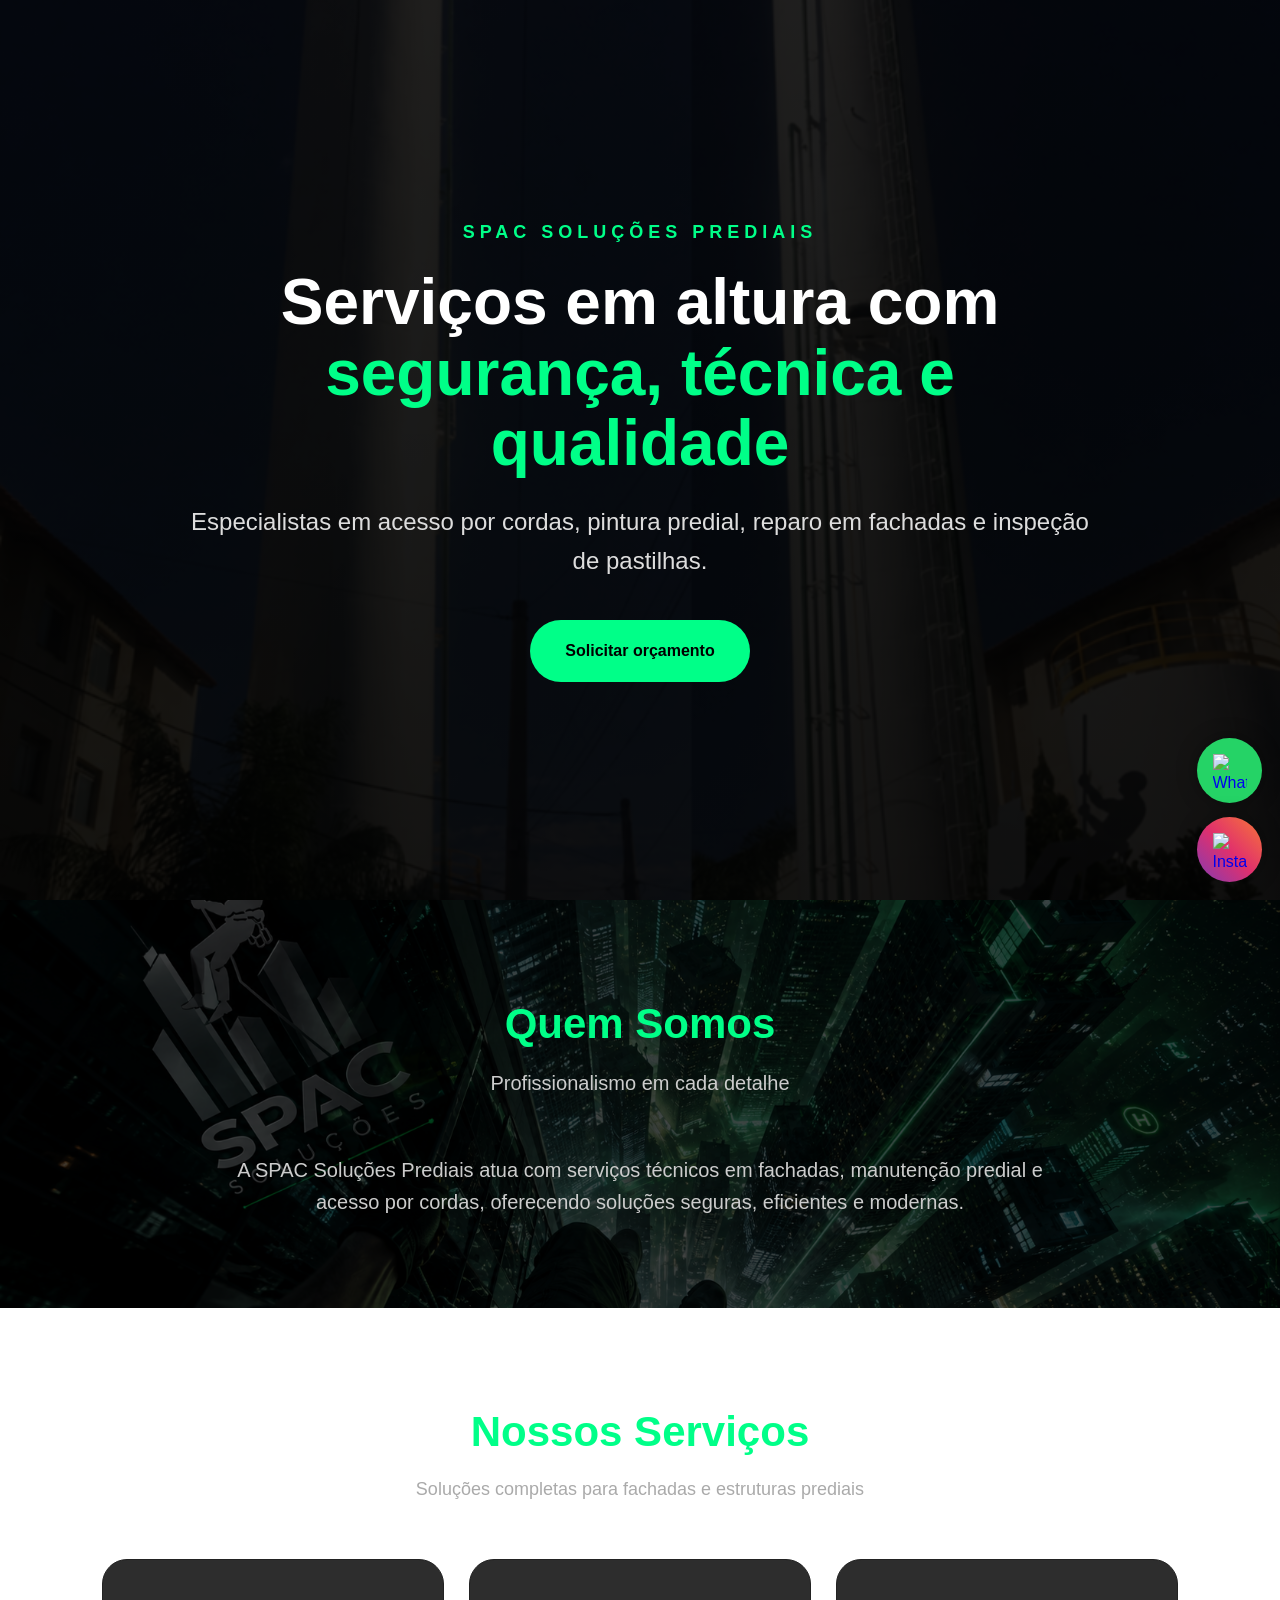
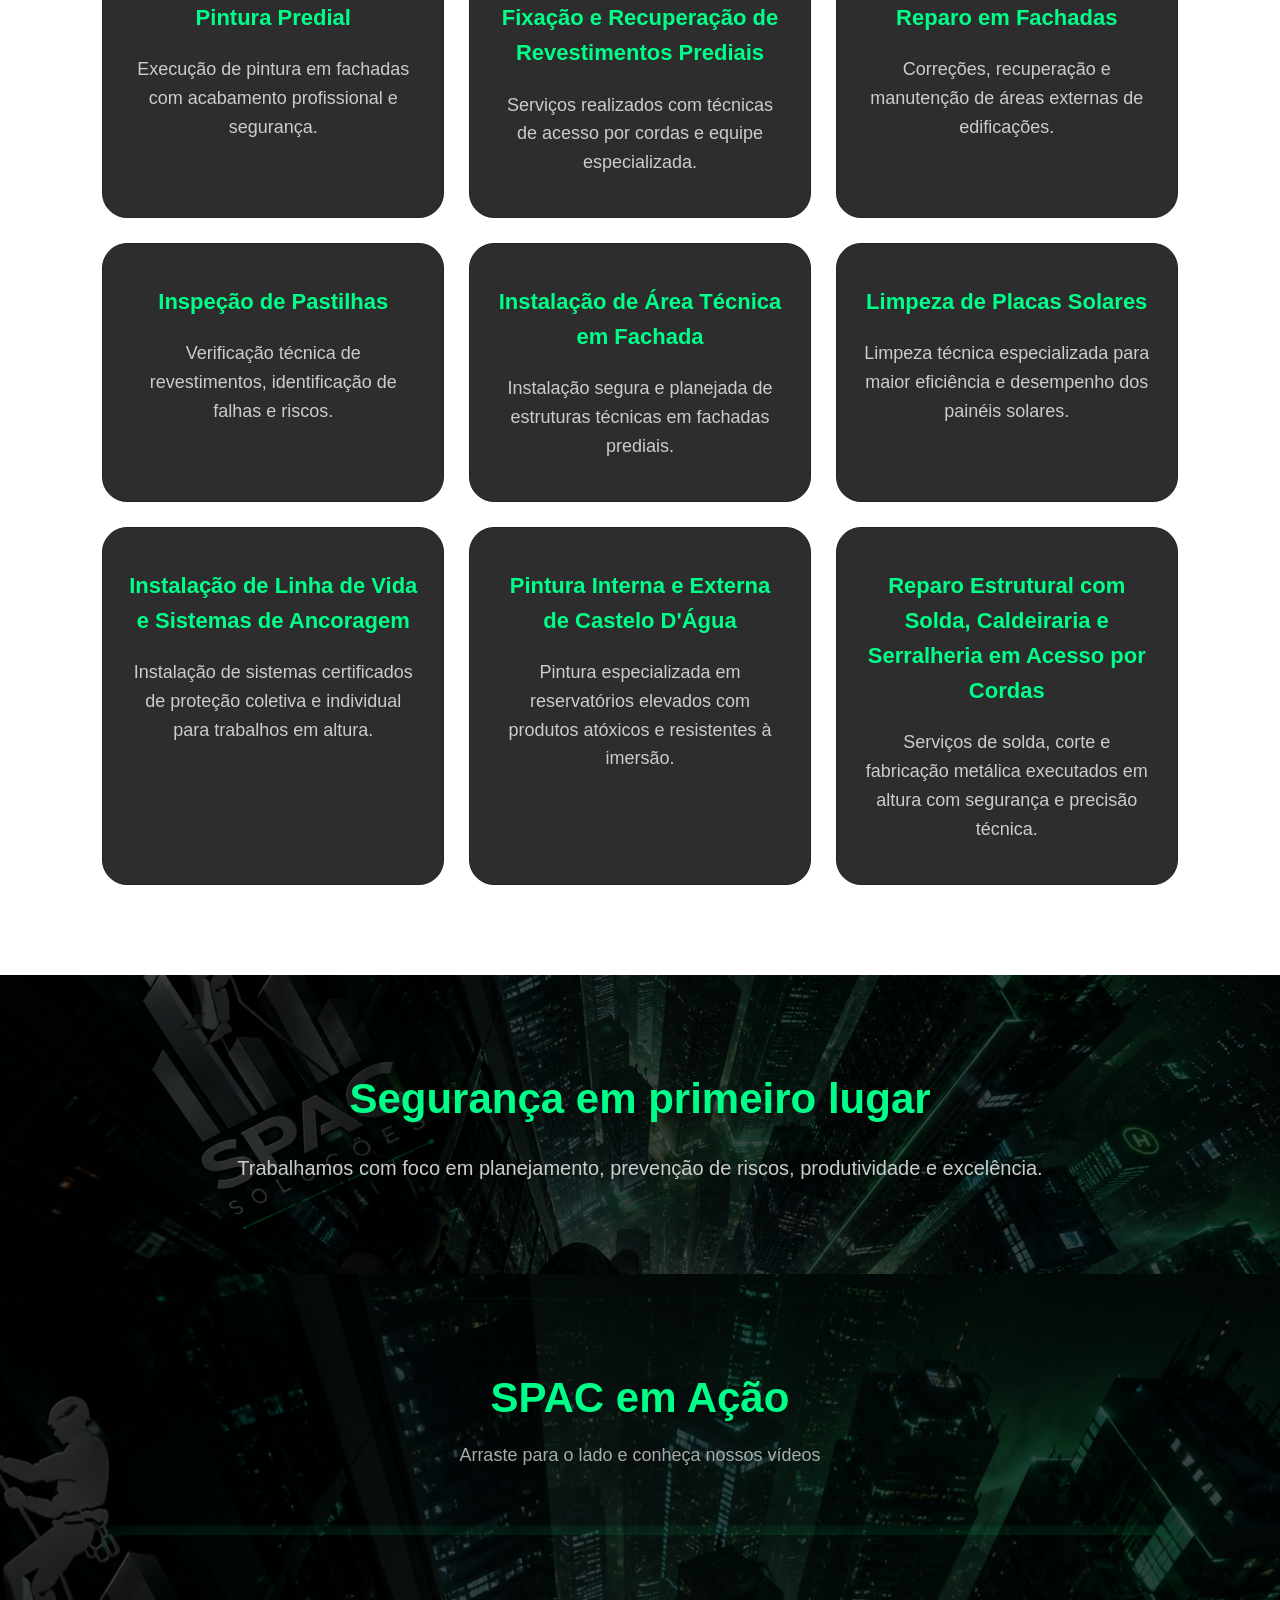
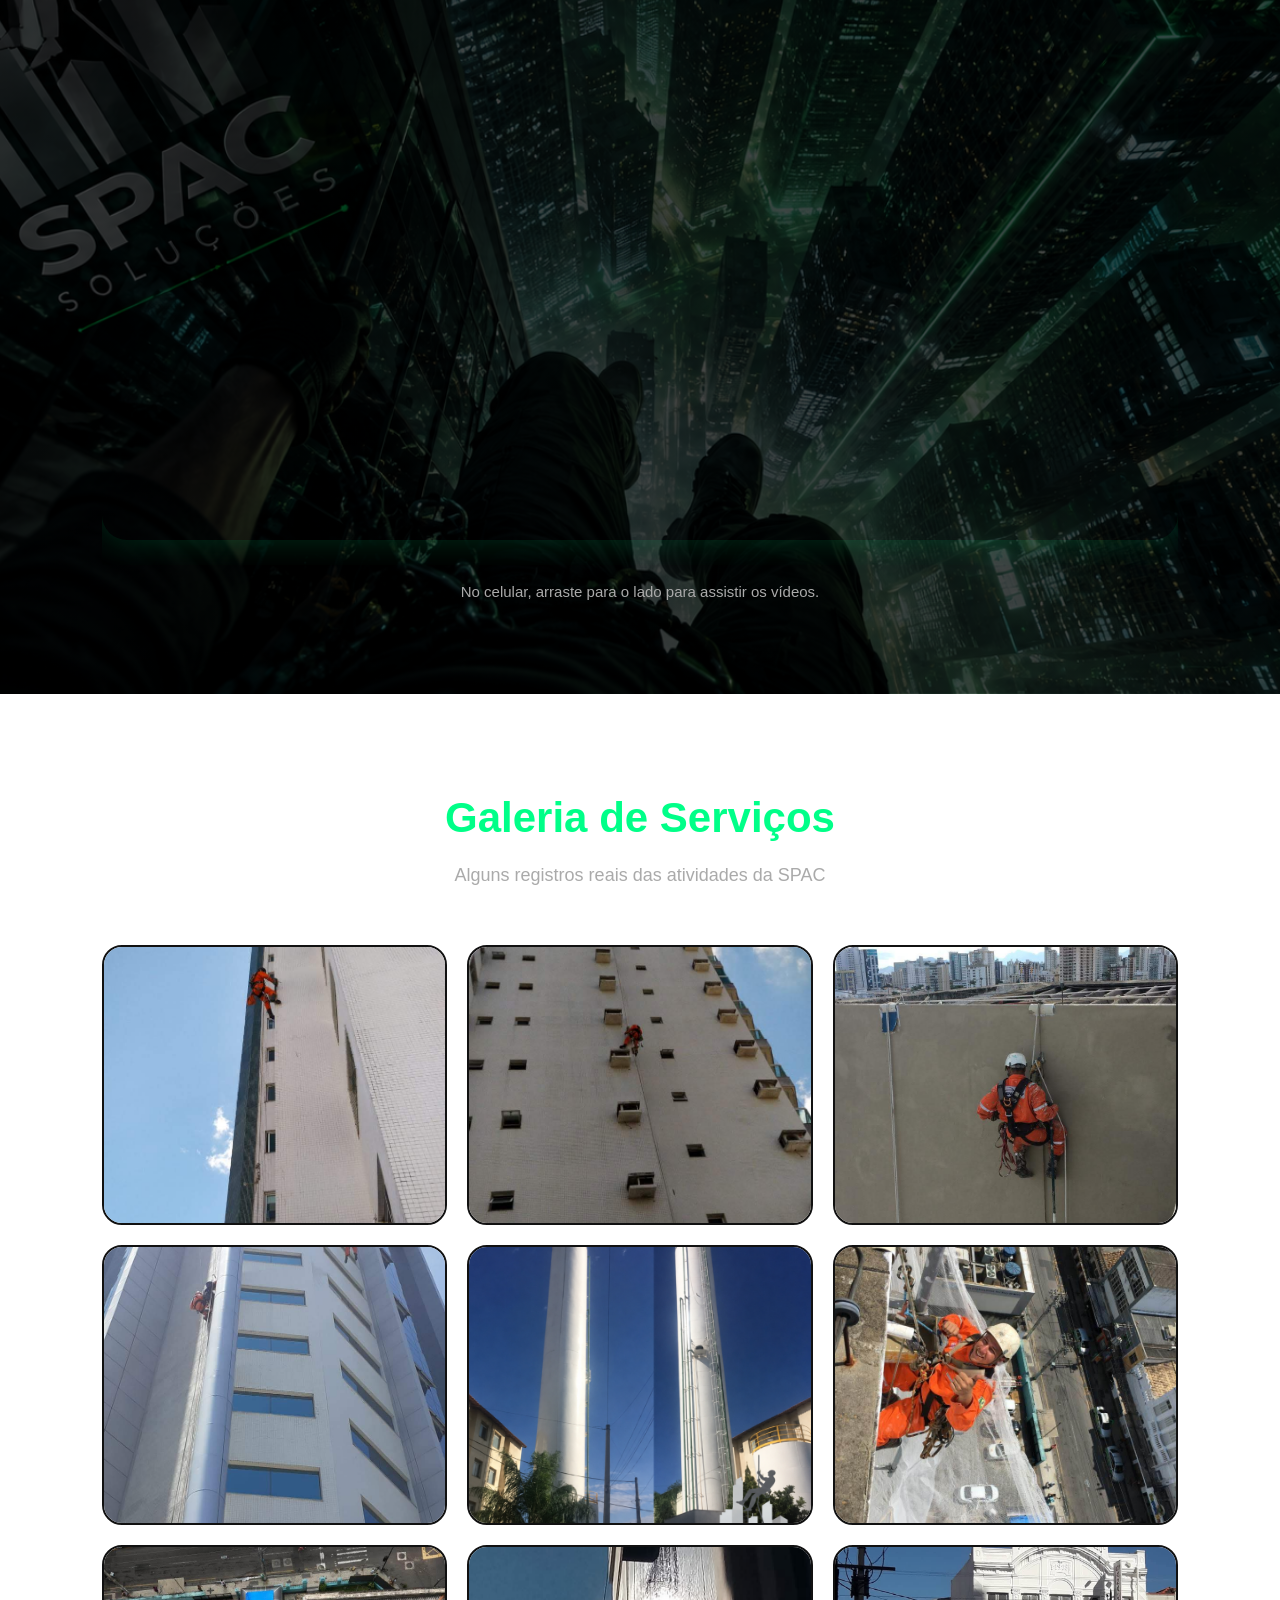
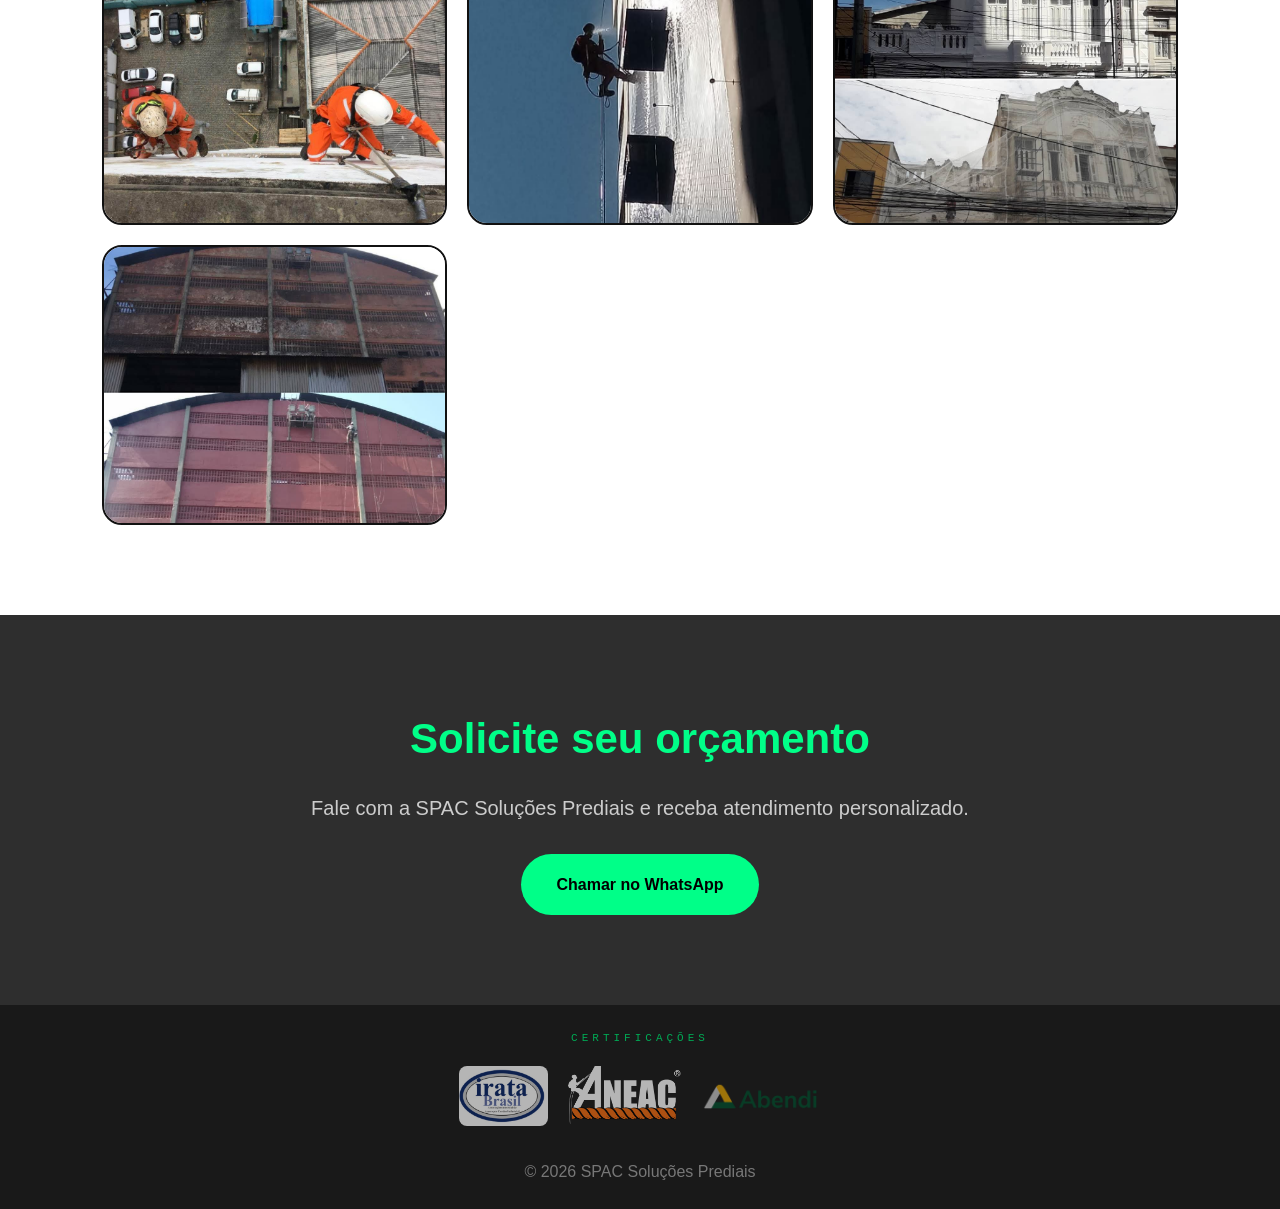
==== index.html @ 16e9b988 "Update index.html" ====
<!DOCTYPE html>
<html lang="pt-BR">
<head>
  <meta charset="UTF-8">
  <meta name="viewport" content="width=device-width, initial-scale=1.0">
  <title>SPAC Soluções Prediais</title>
  <link rel="stylesheet" href="style.css">

  <!-- Google Analytics -->
  <script async src="https://www.googletagmanager.com/gtag/js?id=G-DK42795PGV"></script>
  <script>
    window.dataLayer = window.dataLayer || [];
    function gtag(){dataLayer.push(arguments);}
    gtag('js', new Date());
    gtag('config', 'G-DK42795PGV');
  </script>
</head>

<body>

<!-- =====================
     HEADER
     ===================== -->
<header>
  <div class="hero">
    <div class="logo-text">SPAC SOLUÇÕES PREDIAIS</div>
    <h1>Serviços em altura com <span>segurança, técnica e qualidade</span></h1>
    <p>Especialistas em acesso por cordas, pintura predial, reparo em fachadas e inspeção de pastilhas.</p>
    <a class="btn" href="https://wa.me/5522999495282" target="_blank">Solicitar orçamento</a>
  </div>
</header>

<!-- =====================
     QUEM SOMOS
     ===================== -->
<section class="about" onclick="abrirImagem('imagens/foto-13.png')" style="cursor:pointer;">
  <div class="section-title">
    <h2>Quem Somos</h2>
    <p>Profissionalismo em cada detalhe</p>
  </div>
  <p>A SPAC Soluções Prediais atua com serviços técnicos em fachadas, manutenção predial e acesso por cordas, oferecendo soluções seguras, eficientes e modernas.</p>
</section>

<!-- =====================
     SERVIÇOS
     ===================== -->
<section>
  <div class="section-title">
    <h2>Nossos Serviços</h2>
    <p>Soluções completas para fachadas e estruturas prediais</p>
  </div>

  <div class="services">
    <div class="card" onclick="abrirServico('pintura-predial')">
      <h3>Pintura Predial</h3>
      <p>Execução de pintura em fachadas com acabamento profissional e segurança.</p>
    </div>
    <div class="card" onclick="abrirServico('pintura-altura')">
      <h3>Fixação e Recuperação de Revestimentos Prediais</h3>
      <p>Serviços realizados com técnicas de acesso por cordas e equipe especializada.</p>
    </div>
    <div class="card" onclick="abrirServico('reparo-fachadas')">
      <h3>Reparo em Fachadas</h3>
      <p>Correções, recuperação e manutenção de áreas externas de edificações.</p>
    </div>
    <div class="card" onclick="abrirServico('inspecao-pastilhas')">
      <h3>Inspeção de Pastilhas</h3>
      <p>Verificação técnica de revestimentos, identificação de falhas e riscos.</p>
    </div>
    <div class="card" onclick="abrirServico('area-tecnica')">
      <h3>Instalação de Área Técnica em Fachada</h3>
      <p>Instalação segura e planejada de estruturas técnicas em fachadas prediais.</p>
    </div>
    <div class="card" onclick="abrirServico('placas-solares')">
      <h3>Limpeza de Placas Solares</h3>
      <p>Limpeza técnica especializada para maior eficiência e desempenho dos painéis solares.</p>
    </div>
    <div class="card" onclick="abrirServico('linha-de-vida')">
      <h3>Instalação de Linha de Vida e Sistemas de Ancoragem</h3>
      <p>Instalação de sistemas certificados de proteção coletiva e individual para trabalhos em altura.</p>
    </div>
    <div class="card" onclick="abrirServico('castelo-dagua')">
      <h3>Pintura Interna e Externa de Castelo D'Água</h3>
      <p>Pintura especializada em reservatórios elevados com produtos atóxicos e resistentes à imersão.</p>
    </div>
    <div class="card" onclick="abrirServico('solda-caldeiraria')">
      <h3>Reparo Estrutural com Solda, Caldeiraria e Serralheria em Acesso por Cordas</h3>
      <p>Serviços de solda, corte e fabricação metálica executados em altura com segurança e precisão técnica.</p>
    </div>
  </div>
</section>

<!-- =====================
     DESTAQUE
     ===================== -->
<section class="highlight">
  <h2>Segurança em primeiro lugar</h2>
  <p>Trabalhamos com foco em planejamento, prevenção de riscos, produtividade e excelência.</p>
</section>

<!-- =====================
     VÍDEOS
     ===================== -->
<section class="video-section">
  <div class="section-title">
    <h2>SPAC em Ação</h2>
    <p>Arraste para o lado e conheça nossos vídeos</p>
  </div>

  <div class="video-carousel">
    <div class="video-slide">
      <div class="video-container">
        <iframe src="https://www.youtube.com/embed/7DtNOOms29A?si=UY5OcyX723ybbJhn"
          title="SPAC Soluções Prediais - Vídeo 1"
          allow="accelerometer; autoplay; clipboard-write; encrypted-media; gyroscope; picture-in-picture; web-share"
          allowfullscreen></iframe>
      </div>
    </div>
    <div class="video-slide">
      <div class="video-container">
        <iframe src="https://www.youtube.com/embed/hF9a2cbF9ts?si=gz9KHvT2afDf9IRC"
          title="SPAC Soluções Prediais - Vídeo 2"
          allow="accelerometer; autoplay; clipboard-write; encrypted-media; gyroscope; picture-in-picture; web-share"
          allowfullscreen></iframe>
      </div>
    </div>
    <div class="video-slide">
      <div class="video-container">
        <iframe src="https://www.youtube.com/embed/qi-Nr5bJmZ0?si=TJyukkkfwVd8EE-v"
          title="SPAC Soluções Prediais - Vídeo 3"
          allow="accelerometer; autoplay; clipboard-write; encrypted-media; gyroscope; picture-in-picture; web-share"
          allowfullscreen></iframe>
      </div>
    </div>
  </div>

  <p class="video-hint">No celular, arraste para o lado para assistir os vídeos.</p>
</section>

<!-- =====================
     GALERIA
     ===================== -->
<section>
  <div class="section-title">
    <h2>Galeria de Serviços</h2>
    <p>Alguns registros reais das atividades da SPAC</p>
  </div>

  <div class="galeria">
    <img src="imagens/foto1.jpeg"  alt="Serviço SPAC 1"  onclick="abrirImagem(this.src)">
    <img src="imagens/foto2.jpeg"  alt="Serviço SPAC 2"  onclick="abrirImagem(this.src)">
    <img src="imagens/foto3.jpeg"  alt="Serviço SPAC 3"  onclick="abrirImagem(this.src)">
    <img src="imagens/foto4.jpeg"  alt="Serviço SPAC 4"  onclick="abrirImagem(this.src)">
    <img src="imagens/foto5.png"   alt="Serviço SPAC 5"  onclick="abrirImagem(this.src)">
    <img src="imagens/foto6.jpeg"  alt="Serviço SPAC 6"  onclick="abrirImagem(this.src)">
    <img src="imagens/foto7.jpeg"  alt="Serviço SPAC 7"  onclick="abrirImagem(this.src)">
    <img src="imagens/foto8.jpeg"  alt="Serviço SPAC 8"  onclick="abrirImagem(this.src)">
    <img src="imagens/foto9.jpeg"  alt="Serviço SPAC 9"  onclick="abrirImagem(this.src)">
    <img src="imagens/foto10.jpeg" alt="Serviço SPAC 10" onclick="abrirImagem(this.src)">
  </div>
</section>

<!-- =====================
     CONTATO
     ===================== -->
<section class="contact">
  <h2>Solicite seu orçamento</h2>
  <p>Fale com a SPAC Soluções Prediais e receba atendimento personalizado.</p>
  <a class="btn" href="https://wa.me/5522999495282" target="_blank">Chamar no WhatsApp</a>
</section>

<!-- =====================
     FOOTER
     ===================== -->
<footer>
  <div class="footer-selos">
    <p class="footer-selos-titulo">Certificações</p>
    <div class="footer-selos-grid">
      <a href="https://www.iratabrasil.org.br/" target="_blank" rel="noopener">
        <img src="imagens/irata.png" alt="IRATA Brasil">
      </a>
      <a href="https://aneac.com.br/" target="_blank" rel="noopener">
        <img src="imagens/aneac.png" alt="ANEAC">
      </a>
            <a href="https://www1.abendi.org.br/" target="_blank" rel="noopener">
        <img src="imagens/abendi.png" alt="Abendi">
      </a>
    </div>
  </div>
  <p>© 2026 SPAC Soluções Prediais</p>
</footer>

<style>
.footer-selos {
  margin-bottom: 25px;
}

.footer-selos-titulo {
  font-family: monospace;
  font-size: 11px;
  letter-spacing: 4px;
  color: #00aa55;
  text-transform: uppercase;
  margin-bottom: 18px;
}

.footer-selos-grid {
  display: flex;
  flex-wrap: wrap;
  justify-content: center;
  align-items: center;
  gap: 20px;
}

.footer-selos-grid a {
  display: inline-block;
  transition: .3s;
  opacity: 0.8;
}

.footer-selos-grid a:hover {
  opacity: 1;
  transform: scale(1.07);
}

.footer-selos-grid img {
  height: 60px;
  width: auto;
  border-radius: 8px;
  object-fit: contain;
}
</style>

<!-- =====================
     REDES SOCIAIS
     ===================== -->
<div class="social-icons">
  <a class="whatsapp-btn" href="https://wa.me/5522999495282" target="_blank">
    <img src="https://upload.wikimedia.org/wikipedia/commons/6/6b/WhatsApp.svg" alt="WhatsApp">
  </a>
  <a class="instagram-btn" href="https://www.instagram.com/spacsolucoes/" target="_blank">
    <img src="https://upload.wikimedia.org/wikipedia/commons/a/a5/Instagram_icon.png" alt="Instagram">
  </a>
</div>

<!-- =====================
     MODAL — IMAGEM
     ===================== -->
<div id="modal-imagem" class="modal" onclick="fecharImagem()">
  <span class="fechar">&times;</span>
  <img id="imagem-ampliada" alt="Imagem ampliada">
</div>

<!-- =====================
     MODAIS — SERVIÇOS
     ===================== -->

<!-- 1. Pintura Predial -->
<div id="modal-pintura-predial" class="modal-servico">
  <div class="conteudo-servico">
    <span class="fechar-servico" onclick="fecharServico('pintura-predial')">&times;</span>
    <h2>Pintura Predial</h2>
    <p>A pintura predial é fundamental para a proteção, conservação e valorização do imóvel. Além de renovar a estética da edificação, a pintura funciona como uma camada de proteção contra sol, chuva, umidade e desgaste natural do tempo.</p>
    <p>Uma pintura bem executada transmite modernidade, cuidado e credibilidade, deixando o ambiente mais agradável e sofisticado. Também contribui para a preservação das superfícies, prevenindo rachaduras, infiltrações e deteriorações estruturais.</p>
    <p>Manter a pintura em dia valoriza o patrimônio, melhora a aparência do prédio e demonstra compromisso com qualidade, segurança e conservação. Seja em áreas internas ou externas, investir em pintura predial é investir na durabilidade e na boa imagem do seu imóvel.</p>
  </div>
</div>

<!-- 2. Fixação e Recuperação de Revestimentos Prediais -->
<div id="modal-pintura-altura" class="modal-servico">
  <div class="conteudo-servico">
    <span class="fechar-servico" onclick="fecharServico('pintura-altura')">&times;</span>
    <h2>Fixação e Recuperação de Revestimentos Prediais</h2>
    <p>Com o passar do tempo, fatores como ação do clima, umidade, dilatação estrutural e desgaste natural podem comprometer a fixação de placas de mármore, granito, porcelanato e outros revestimentos externos, aumentando o risco de desprendimentos e acidentes.</p>
    <p>Nosso serviço de fixação e recuperação predial é realizado com técnicas específicas para reforço estrutural e ancoragem segura dos materiais, garantindo maior estabilidade, durabilidade e segurança para a edificação. O processo inclui inspeção técnica, identificação de áreas comprometidas, substituição de fixadores danificados e aplicação de sistemas modernos de sustentação e vedação.</p>
    <p>Além da segurança, a manutenção preventiva preserva a estética da fachada, evita infiltrações e reduz custos com reparos emergenciais. Trabalhamos com equipamentos adequados e mão de obra qualificada para executar serviços em altura com eficiência, responsabilidade e total atenção às normas de segurança.</p>
    <p>Investir na recuperação e fixação de revestimentos é essencial para proteger pessoas, valorizar o patrimônio e manter a integridade estrutural do imóvel.</p>
  </div>
</div>

<!-- 3. Reparo em Fachadas -->
<div id="modal-reparo-fachadas" class="modal-servico">
  <div class="conteudo-servico">
    <span class="fechar-servico" onclick="fecharServico('reparo-fachadas')">&times;</span>
    <h2>Reparo em Fachadas</h2>
    <p>Com o tempo, fachadas sofrem desgaste natural: fissuras, trincas, bolhas, descolamento de revestimentos e infiltrações são problemas comuns que, se ignorados, evoluem para danos estruturais sérios.</p>
    <p>A SPAC realiza diagnóstico completo da fachada, identificando todas as patologias antes de iniciar qualquer intervenção. O reparo é feito com produtos e técnicas adequados para cada tipo de problema, garantindo durabilidade na correção.</p>
    <p>Investir em reparo preventivo é sempre mais econômico do que uma recuperação estrutural emergencial. Cuidar da fachada protege o patrimônio e garante a segurança de moradores e transeuntes.</p>
  </div>
</div>

<!-- 4. Inspeção de Pastilhas -->
<div id="modal-inspecao-pastilhas" class="modal-servico">
  <div class="conteudo-servico">
    <span class="fechar-servico" onclick="fecharServico('inspecao-pastilhas')">&times;</span>
    <h2>Inspeção de Pastilhas</h2>
    <p>O descolamento de pastilhas e revestimentos cerâmicos em fachadas é um dos riscos mais sérios em edificações urbanas, podendo causar acidentes graves com pedestres e veículos.</p>
    <p>Nossa inspeção técnica utiliza percussão manual e visual sistemática em toda a extensão da fachada, mapeando áreas com som cavo, trincas ou sinais de descolamento iminente. O resultado é um laudo detalhado com a situação de cada área.</p>
    <p>Após a inspeção, oferecemos o serviço de recolagem, substituição de peças e rejuntamento, devolvendo a segurança e a estética original da fachada.</p>
  </div>
</div>

<!-- 5. Instalação de Área Técnica -->
<div id="modal-area-tecnica" class="modal-servico">
  <div class="conteudo-servico">
    <span class="fechar-servico" onclick="fecharServico('area-tecnica')">&times;</span>
    <h2>Instalação de Área Técnica em Fachada</h2>
    <p>A instalação de estruturas técnicas em fachadas — como suportes de equipamentos, bandejas, trilhos, fixações e ancoragens — exige planejamento rigoroso e profissionais habilitados para trabalho em altura.</p>
    <p>A SPAC executa esse serviço com avaliação prévia das condições estruturais da fachada, seleção de fixações compatíveis com o substrato e execução segura por técnicos certificados em acesso por cordas.</p>
    <p>Todas as instalações são realizadas com materiais de alta qualidade, garantindo resistência, segurança e durabilidade, mesmo em ambientes expostos a intempéries.</p>
  </div>
</div>

<!-- 6. Limpeza de Placas Solares -->
<div id="modal-placas-solares" class="modal-servico">
  <div class="conteudo-servico">
    <span class="fechar-servico" onclick="fecharServico('placas-solares')">&times;</span>
    <h2>Limpeza de Placas Solares</h2>
    <p>Painéis solares sujos podem perder entre 20% e 30% da eficiência energética. Poeira, fuligem, fezes de pássaros e resíduos orgânicos formam uma camada que bloqueia a incidência solar e reduz significativamente a geração de energia.</p>
    <p>A SPAC realiza a limpeza técnica especializada com produtos adequados para superfícies fotovoltaicas, sem risco de danos ao vidro temperado ou às células solares. Nossos técnicos acessam as placas com segurança, mesmo em telhados e estruturas elevadas.</p>
    <p>Manter os painéis limpos prolonga a vida útil do sistema, mantém a garantia do fabricante e maximiza o retorno do investimento em energia solar.</p>
  </div>
</div>

<!-- 7. Linha de Vida -->
<div id="modal-linha-de-vida" class="modal-servico">
  <div class="conteudo-servico">
    <span class="fechar-servico" onclick="fecharServico('linha-de-vida')">&times;</span>
    <h2>Instalação de Linha de Vida e Sistemas de Ancoragem</h2>
    <p>A linha de vida é um sistema de proteção coletiva e individual obrigatório em edificações que necessitam de manutenção periódica em altura. Sua instalação correta garante segurança aos trabalhadores e conformidade com as normas regulamentadoras NR-35 e ABNT NBR 16325.</p>
    <p>A SPAC realiza o projeto, fornecimento e instalação de linhas de vida horizontais, verticais e em telhados, utilizando ancoragens estruturais dimensionadas para suportar as cargas exigidas pelas normas técnicas. Todo o sistema é testado e certificado após a instalação.</p>
    <p>Condomínios, indústrias e edifícios comerciais que possuem sistema de linha de vida instalado protegem seus colaboradores, reduzem passivos trabalhistas e facilitam a contratação de serviços de manutenção com segurança e responsabilidade.</p>
  </div>
</div>

<!-- 8. Castelo D'Água -->
<div id="modal-castelo-dagua" class="modal-servico">
  <div class="conteudo-servico">
    <span class="fechar-servico" onclick="fecharServico('castelo-dagua')">&times;</span>
    <h2>Pintura Interna e Externa de Castelo D'Água</h2>
    <p>Castelos d'água e reservatórios elevados exigem cuidados específicos tanto na parte externa, exposta ao sol e às chuvas, quanto na parte interna, em contato direto com a água de abastecimento humano.</p>
    <p>A SPAC executa a limpeza, tratamento de superfície e pintura externa com tintas de alta resistência às intempéries, e pintura interna com tintas atóxicas, impermeabilizantes e aprovadas pela ANVISA para contato com água potável — garantindo saúde, higiene e conformidade sanitária.</p>
    <p>O serviço é realizado com acesso por cordas, sem necessidade de andaimes, com equipe treinada e equipamentos adequados para trabalhos em estruturas elevadas. Ao final, o reservatório fica protegido contra corrosão, algas, infiltrações e contaminação.</p>
  </div>
</div>

<!-- 9. Solda, Caldeiraria e Serralheria -->
<div id="modal-solda-caldeiraria" class="modal-servico">
  <div class="conteudo-servico">
    <span class="fechar-servico" onclick="fecharServico('solda-caldeiraria')">&times;</span>
    <h2>Reparo Estrutural com Solda, Caldeiraria e Serralheria em Acesso por Cordas</h2>
    <p>Estruturas metálicas em altura — como grades, guarda-corpos, suportes, escadas, torres e equipamentos industriais — frequentemente necessitam de reparos que exigem solda, corte ou fabricação de peças no próprio local, sem possibilidade de desmontagem.</p>
    <p>A SPAC executa esses serviços diretamente no ponto de intervenção, utilizando acesso por cordas para chegar a locais de difícil acesso com segurança e agilidade. Nossa equipe é composta por soldadores qualificados e técnicos experientes em caldeiraria e serralheria, habilitados para trabalho em altura conforme a NR-35.</p>
    <p>Os serviços incluem soldagem estrutural (MIG, MAG e eletrodo revestido), corte com disco e maçarico, fabricação e instalação de peças metálicas sob medida, reforço de estruturas comprometidas e fixação de elementos em fachadas e coberturas.</p>
    <p>Unir a capacidade técnica da metalurgia com a versatilidade do acesso por cordas permite resolver problemas complexos com menor custo, menor tempo de intervenção e sem a necessidade de andaimes ou equipamentos pesados.</p>
  </div>
</div>

<!-- =====================
     SCRIPTS
     ===================== -->
<script src="script.js"></script>

</body>
</html>
---- style.css ----
/* =====================
   RESET & BASE
   ===================== */
*, *::before, *::after {
  margin: 0;
  padding: 0;
  box-sizing: border-box;
}

:root {
  --verde: #00ff88;
  --verde-glow: rgba(0, 255, 136, 0.18);
  --bg-dark: rgba(0, 0, 0, 0.82);
  --bg-card: rgba(17, 17, 17, 0.88);
  --text-main: #ffffff;
  --text-muted: #cccccc;
  --text-dim: #aaaaaa;
}

body {
  font-family: Arial, Helvetica, sans-serif;
  background:
    linear-gradient(rgba(0,0,0,.88), rgba(0,0,0,.92)),
    url("imagens/foto5.png");
  background-size: cover;
  background-position: center;
  background-attachment: fixed;
  color: var(--text-main);
  line-height: 1.6;
}

/* =====================
   HEADER / HERO
   ===================== */
header {
  min-height: 100vh;
  display: flex;
  align-items: center;
  justify-content: center;
  text-align: center;
  padding: 30px;
}

.hero { max-width: 900px; }

.logo-text {
  color: var(--verde);
  font-size: 18px;
  letter-spacing: 5px;
  margin-bottom: 20px;
  font-weight: bold;
}

h1 {
  font-size: 64px;
  line-height: 1.1;
  margin-bottom: 25px;
}

h1 span { color: var(--verde); }

.hero p {
  font-size: 24px;
  color: #ddd;
  margin-bottom: 40px;
}

/* =====================
   BOTÃO
   ===================== */
.btn {
  display: inline-block;
  background: var(--verde);
  color: black;
  padding: 18px 35px;
  border-radius: 50px;
  text-decoration: none;
  font-weight: bold;
  transition: .3s;
}

.btn:hover {
  transform: scale(1.05);
  box-shadow: 0 0 25px var(--verde);
}

/* =====================
   SEÇÕES
   ===================== */
section { padding: 90px 8%; }

.section-title {
  text-align: center;
  margin-bottom: 55px;
}

.section-title h2 {
  font-size: 42px;
  color: var(--verde);
  margin-bottom: 10px;
}

.section-title p {
  color: var(--text-dim);
  font-size: 18px;
}

.contact {
  background: var(--bg-dark);
  backdrop-filter: blur(3px);
  text-align: center;
}

.highlight {
  text-align: center;
  background:
    linear-gradient(rgba(0,0,0,.72), rgba(0,0,0,.72)),
    url("imagens/foto-13.png");
  background-size: cover;
  background-position: center;
}

.video-section {
  text-align: center;
  background:
    linear-gradient(rgba(0,0,0,.72), rgba(0,0,0,.72)),
    url("imagens/foto-13.png");
  background-size: cover;
  background-position: center;
}

.about {
  text-align: center;
  background:
    linear-gradient(rgba(0,0,0,.72), rgba(0,0,0,.72)),
    url("imagens/foto-13.png");
  background-size: cover;
  background-position: center;
  transition: background .3s;
}

.about:hover {
  background:
    linear-gradient(rgba(0,0,0,.50), rgba(0,0,0,.50)),
    url("imagens/foto-13.png");
  background-size: cover;
  background-position: center;
}

.about p,
.highlight p,
.contact p {
  max-width: 850px;
  margin: auto;
  font-size: 20px;
  color: var(--text-muted);
}

/* =====================
   CARDS DE SERVIÇOS
   ===================== */
.services {
  display: grid;
  grid-template-columns: repeat(auto-fit, minmax(260px, 1fr));
  gap: 25px;
}

.card {
  background: var(--bg-card);
  border: 1px solid #222;
  border-radius: 25px;
  padding: 40px 25px;
  text-align: center;
  transition: .3s;
  backdrop-filter: blur(5px);
  cursor: pointer;
}

.card:hover {
  transform: translateY(-8px);
  border-color: var(--verde);
  box-shadow: 0 0 25px var(--verde-glow);
}

.card h3 {
  color: var(--verde);
  font-size: 22px;
  margin-bottom: 20px;
}

.card p {
  color: var(--text-muted);
  font-size: 18px;
}

/* =====================
   DESTAQUE
   ===================== */
.highlight h2,
.contact h2 {
  font-size: 42px;
  color: var(--verde);
  margin-bottom: 20px;
}

/* =====================
   VÍDEOS
   ===================== */
.video-carousel {
  display: flex;
  gap: 25px;
  overflow-x: auto;
  scroll-snap-type: x mandatory;
  padding: 10px 0 25px;
}

.video-slide {
  min-width: 100%;
  scroll-snap-align: center;
}

.video-container {
  position: relative;
  width: 100%;
  max-width: 1100px;
  margin: auto;
  padding-bottom: 56.25%;
  height: 0;
  overflow: hidden;
  border-radius: 25px;
  box-shadow: 0 0 35px var(--verde-glow);
}

.video-container iframe {
  position: absolute;
  top: 0; left: 0;
  width: 100%; height: 100%;
  border: none;
}

.video-hint {
  margin-top: 15px;
  color: var(--text-dim);
  font-size: 15px;
}

/* =====================
   GALERIA
   ===================== */
.galeria {
  display: grid;
  grid-template-columns: repeat(auto-fit, minmax(280px, 1fr));
  gap: 20px;
}

.galeria img {
  width: 100%;
  height: 280px;
  object-fit: cover;
  border-radius: 20px;
  transition: .4s;
  cursor: pointer;
  border: 2px solid #111;
}

.galeria img:hover {
  transform: scale(1.03);
  border-color: var(--verde);
  box-shadow: 0 0 25px rgba(0,255,136,.25);
}

/* =====================
   MODAL — IMAGEM
   ===================== */
.modal {
  display: none;
  position: fixed;
  z-index: 9999;
  inset: 0;
  background: rgba(0,0,0,.95);
  justify-content: center;
  align-items: center;
  padding: 20px;
}

.modal img {
  max-width: 95%;
  max-height: 95%;
  border-radius: 20px;
}

.fechar {
  position: absolute;
  top: 20px; right: 35px;
  color: white;
  font-size: 45px;
  cursor: pointer;
}

/* =====================
   MODAL — SERVIÇO
   ===================== */
.modal-servico {
  display: none;
  position: fixed;
  z-index: 9999;
  inset: 0;
  background: rgba(0,0,0,.94);
  justify-content: center;
  align-items: center;
  padding: 25px;
}

.conteudo-servico {
  background: rgba(15,15,15,.96);
  border: 1px solid var(--verde);
  border-radius: 25px;
  max-width: 900px;
  max-height: 90vh;
  overflow-y: auto;
  padding: 40px;
  text-align: left;
  box-shadow: 0 0 35px rgba(0,255,136,.25);
}

.conteudo-servico h2 {
  color: var(--verde);
  font-size: 36px;
  margin-bottom: 25px;
  text-align: center;
}

.conteudo-servico p {
  color: #ddd;
  font-size: 18px;
  margin-bottom: 18px;
}

.fechar-servico {
  float: right;
  font-size: 38px;
  color: white;
  cursor: pointer;
}

/* =====================
   CONTATO
   ===================== */
.contact p { margin-bottom: 30px; }

/* =====================
   FOOTER
   ===================== */
footer {
  background: rgba(0,0,0,.9);
  text-align: center;
  padding: 25px;
  color: #777;
}

footer a img {
  max-width: 120px;
  border-radius: 8px;
  opacity: 0.85;
  transition: opacity .3s;
}

footer a img:hover {
  opacity: 1;
}

/* =====================
   REDES SOCIAIS (FIXAS)
   ===================== */
.social-icons {
  position: fixed;
  right: 18px; bottom: 18px;
  display: flex;
  flex-direction: column;
  gap: 14px;
  z-index: 999;
}

.social-icons a {
  width: 65px; height: 65px;
  border-radius: 50%;
  display: flex;
  align-items: center;
  justify-content: center;
  box-shadow: 0 0 20px rgba(0,0,0,.35);
  transition: .3s;
}

.social-icons a:hover { transform: scale(1.08); }

.social-icons img { width: 34px; height: 34px; }

.whatsapp-btn  { background: #25D366; }
.instagram-btn { background: linear-gradient(45deg,#833AB4,#E1306C,#F77737); }

/* =====================
   RESPONSIVO
   ===================== */
@media (max-width: 700px) {
  h1 { font-size: 42px; }
  .hero p { font-size: 19px; }
  section { padding: 70px 6%; }

  .section-title h2,
  .highlight h2,
  .contact h2 { font-size: 32px; }

  .galeria img { height: 230px; }

  .social-icons a { width: 55px; height: 55px; }
  .social-icons img { width: 30px; height: 30px; }

  .video-hint { font-size: 14px; }

  .conteudo-servico { padding: 28px; }
  .conteudo-servico h2 { font-size: 30px; }
  .conteudo-servico p { font-size: 16px; }
}
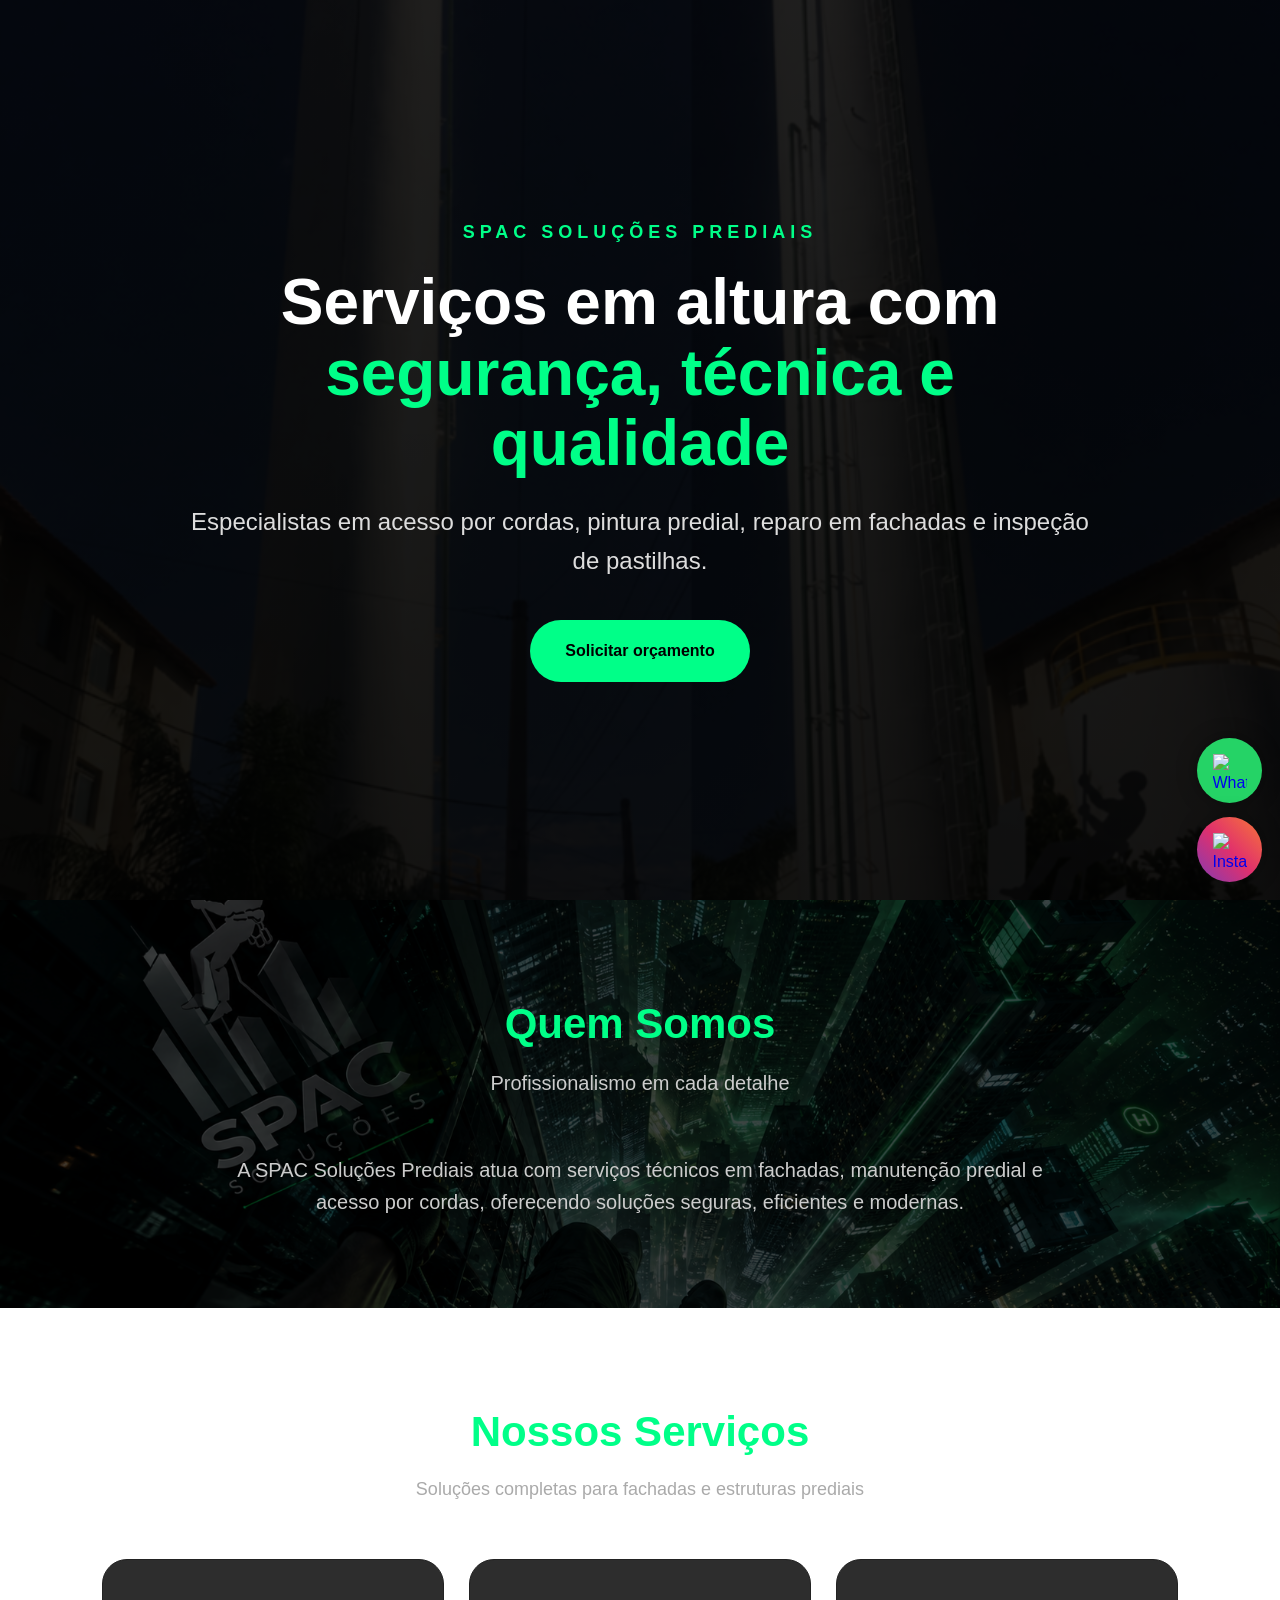
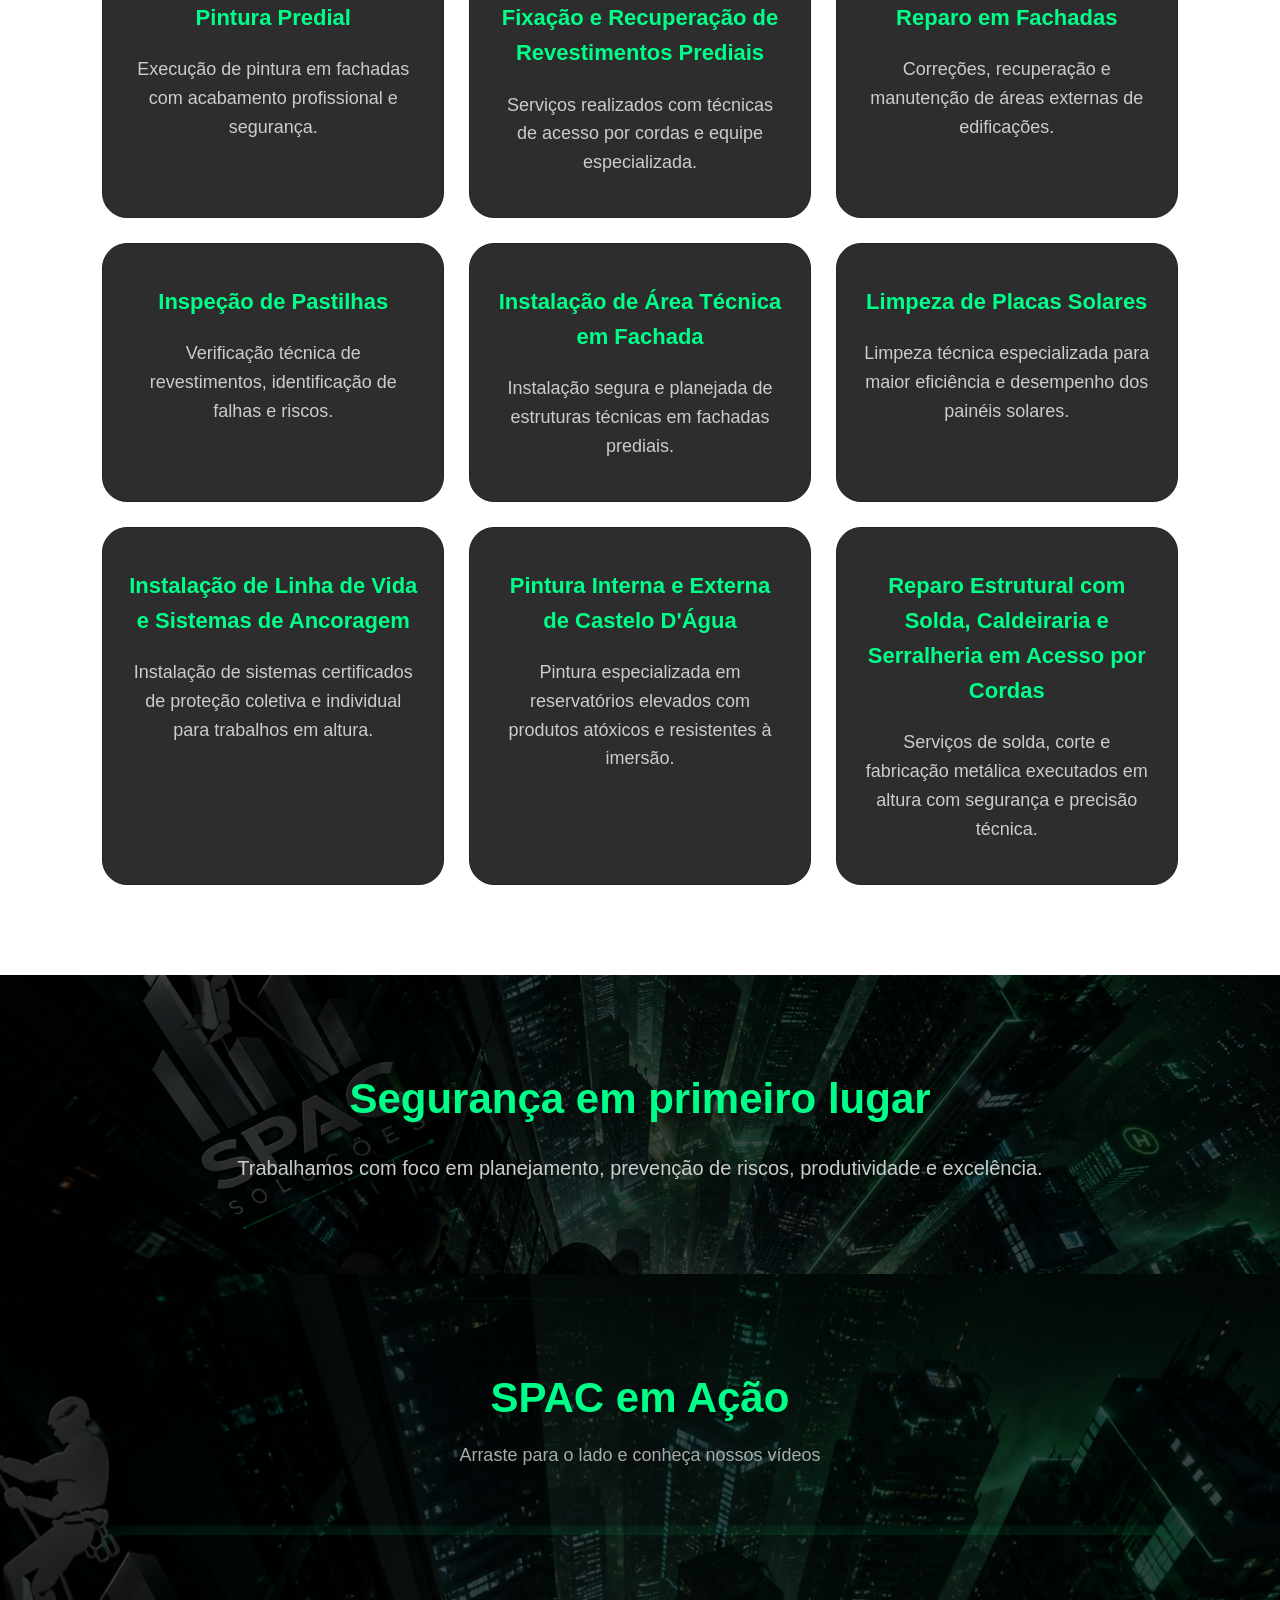
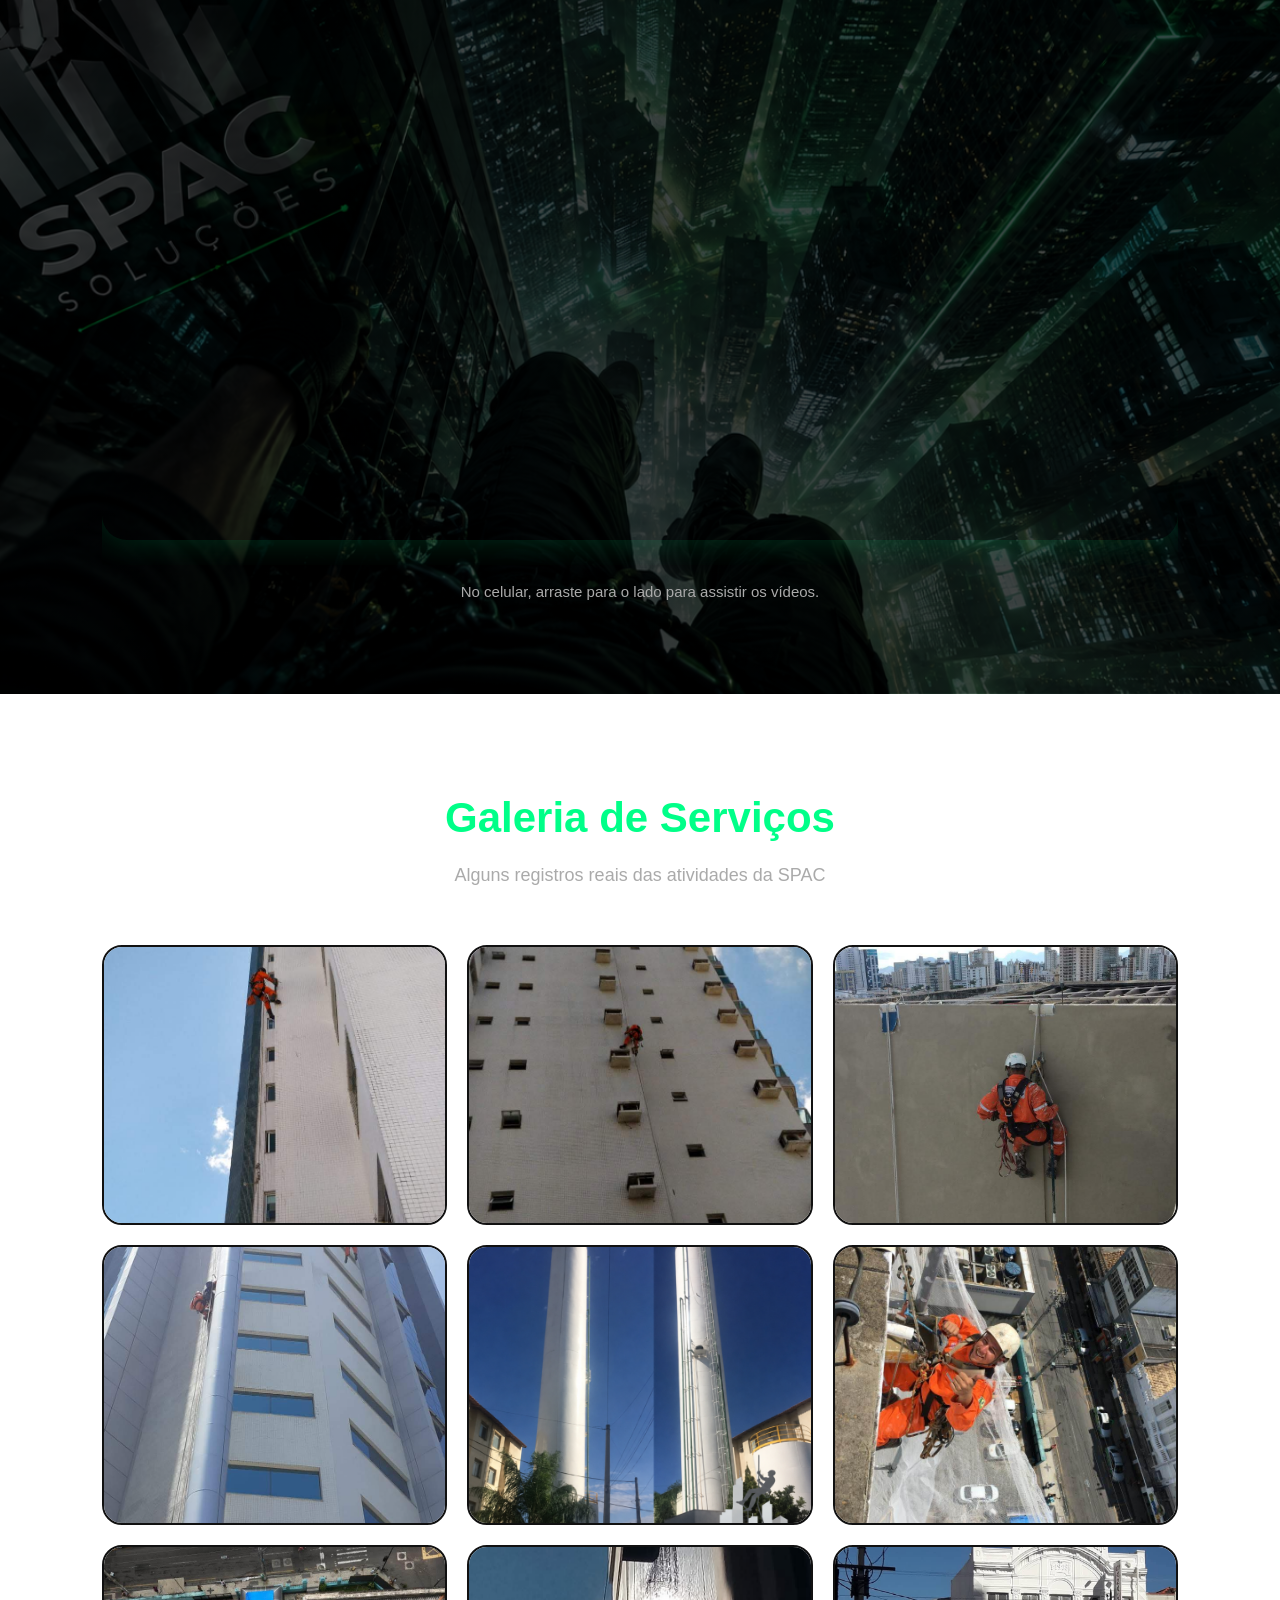
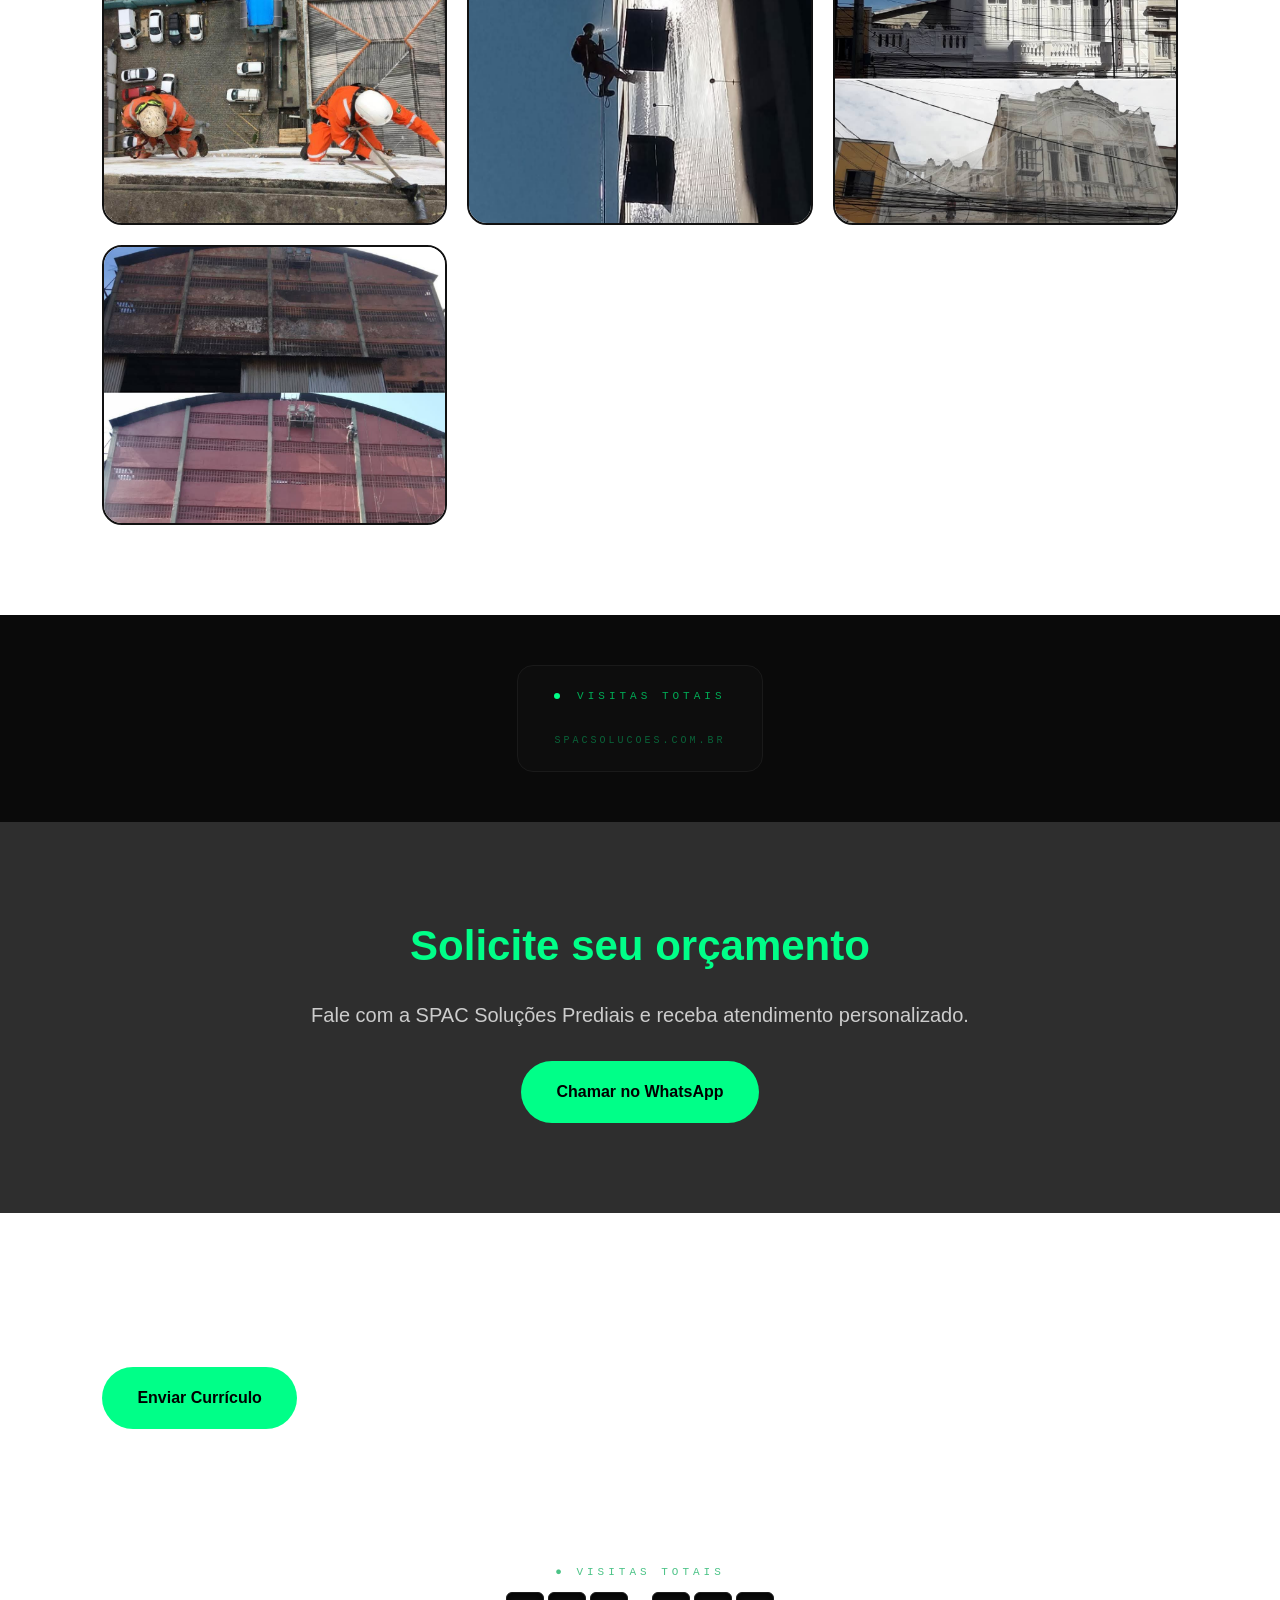
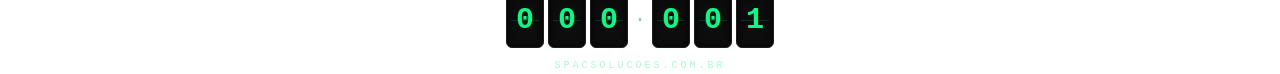
==== commit c37a64c7: "Update index.html" ====
--- a/index.html
+++ b/index.html
@@ -161,6 +161,20 @@
 </section>
 
 <!-- =====================
+     CONTADOR DE VISITAS
+     ===================== -->
+<section style="padding:50px 8%;text-align:center;background:#0a0a0a;">
+  <div id="contador-painel" style="display:inline-flex;flex-direction:column;align-items:center;gap:14px;background:#0d0d0d;border:1px solid #1a1a1a;border-radius:16px;padding:22px 36px;">
+    <span style="font-family:monospace;font-size:11px;letter-spacing:4px;color:#00aa55;text-transform:uppercase;">
+      <span id="contador-led" style="display:inline-block;width:6px;height:6px;border-radius:50%;background:#00ff88;margin-right:6px;vertical-align:middle;"></span>
+      visitas totais
+    </span>
+    <div id="contador-digitos" style="display:flex;gap:4px;align-items:center;"></div>
+    <span style="font-family:monospace;font-size:10px;letter-spacing:3px;color:#00ff88;opacity:0.35;text-transform:uppercase;">spacsolucoes.com.br</span>
+  </div>
+</section>
+
+<!-- =====================
      CONTATO
      ===================== -->
 <section class="contact">
@@ -172,64 +186,85 @@
 <!-- =====================
      FOOTER
      ===================== -->
-<footer>
-  <div class="footer-selos">
-    <p class="footer-selos-titulo">Certificações</p>
-    <div class="footer-selos-grid">
-      <a href="https://www.iratabrasil.org.br/" target="_blank" rel="noopener">
-        <img src="imagens/irata.png" alt="IRATA Brasil">
-      </a>
-      <a href="https://aneac.com.br/" target="_blank" rel="noopener">
-        <img src="imagens/aneac.png" alt="ANEAC">
-      </a>
-            <a href="https://www1.abendi.org.br/" target="_blank" rel="noopener">
-        <img src="imagens/abendi.png" alt="Abendi">
-      </a>
-    </div>
-  </div>
-  <p>© 2026 SPAC Soluções Prediais</p>
+<!-- =====================
+     TRABALHE CONOSCO
+     ===================== -->
+<section class="trabalhe">
+  <h2>Trabalhe Conosco</h2>
+  <p>Faça parte do time SPAC. Envie seu currículo e venha crescer com a gente.</p>
+  <a class="btn" href="https://docs.google.com/forms/d/e/1FAIpQLSdWnTQ6r9HazaGR8LpN6IMrhVZT4A57LkPSyRiwexMUdKFtYw/viewform?usp=header" target="_blank">
+    Enviar Currículo
+  </a>
+</section>
+  © 2026 SPAC Soluções Prediais
+  <div style="margin-top:20px; display:flex; flex-direction:column; align-items:center; gap:10px;">
+    <span style="font-family:monospace; font-size:11px; letter-spacing:4px; color:#00aa55; opacity:0.7; text-transform:uppercase;">● visitas totais</span>
+    <div id="odometro" style="display:flex; gap:4px; align-items:center;"></div>
+    <span style="font-family:monospace; font-size:10px; letter-spacing:3px; color:#00ff88; opacity:0.35; text-transform:uppercase;">spacsolucoes.com.br</span>
+  </div>
+  <div style="display:none;">
+    <a href="https://info.flagcounter.com/U7vq">
+      <img src="https://s01.flagcounter.com/count2/U7vq/bg_0A0A0A/txt_00FF88/border_111111/columns_1/maxflags_0/viewers_0/labels_0/pageviews_1/flags_0/percent_0/" alt="Flag Counter" border="0">
+    </a>
+  </div>
 </footer>
 
 <style>
-.footer-selos {
-  margin-bottom: 25px;
+.digito-painel {
+  background: #0d0d0d;
+  border: 1px solid #1e1e1e;
+  border-radius: 6px;
+  width: 38px;
+  height: 56px;
+  display: flex;
+  align-items: center;
+  justify-content: center;
+  font-family: 'Courier New', monospace;
+  font-size: 30px;
+  font-weight: bold;
+  color: #00ff88;
+  box-shadow: inset 0 2px 8px rgba(0,0,0,0.9);
+  position: relative;
 }
-
-.footer-selos-titulo {
+.digito-painel::after {
+  content: '';
+  position: absolute;
+  top: 50%; left: 4px; right: 4px;
+  height: 1px;
+  background: rgba(0,255,136,0.15);
+}
+.sep-painel {
   font-family: monospace;
-  font-size: 11px;
-  letter-spacing: 4px;
+  font-size: 20px;
   color: #00aa55;
-  text-transform: uppercase;
-  margin-bottom: 18px;
-}
-
-.footer-selos-grid {
-  display: flex;
-  flex-wrap: wrap;
-  justify-content: center;
-  align-items: center;
-  gap: 20px;
-}
-
-.footer-selos-grid a {
-  display: inline-block;
-  transition: .3s;
-  opacity: 0.8;
-}
-
-.footer-selos-grid a:hover {
-  opacity: 1;
-  transform: scale(1.07);
-}
-
-.footer-selos-grid img {
-  height: 60px;
-  width: auto;
-  border-radius: 8px;
-  object-fit: contain;
+  opacity: 0.5;
+  margin: 0 2px;
 }
 </style>
+
+<script>
+(function(){
+  var KEY = 'spac_visitas_v2';
+  var count = parseInt(localStorage.getItem(KEY) || '0') + 1;
+  localStorage.setItem(KEY, count);
+
+  var s = String(count).padStart(6, '0');
+  var el = document.getElementById('odometro');
+  el.innerHTML = '';
+  s.split('').forEach(function(d, i){
+    if(i === 3){
+      var sep = document.createElement('span');
+      sep.className = 'sep-painel';
+      sep.textContent = '·';
+      el.appendChild(sep);
+    }
+    var div = document.createElement('div');
+    div.className = 'digito-painel';
+    div.textContent = d;
+    el.appendChild(div);
+  });
+})();
+</script>
 
 <!-- =====================
      REDES SOCIAIS
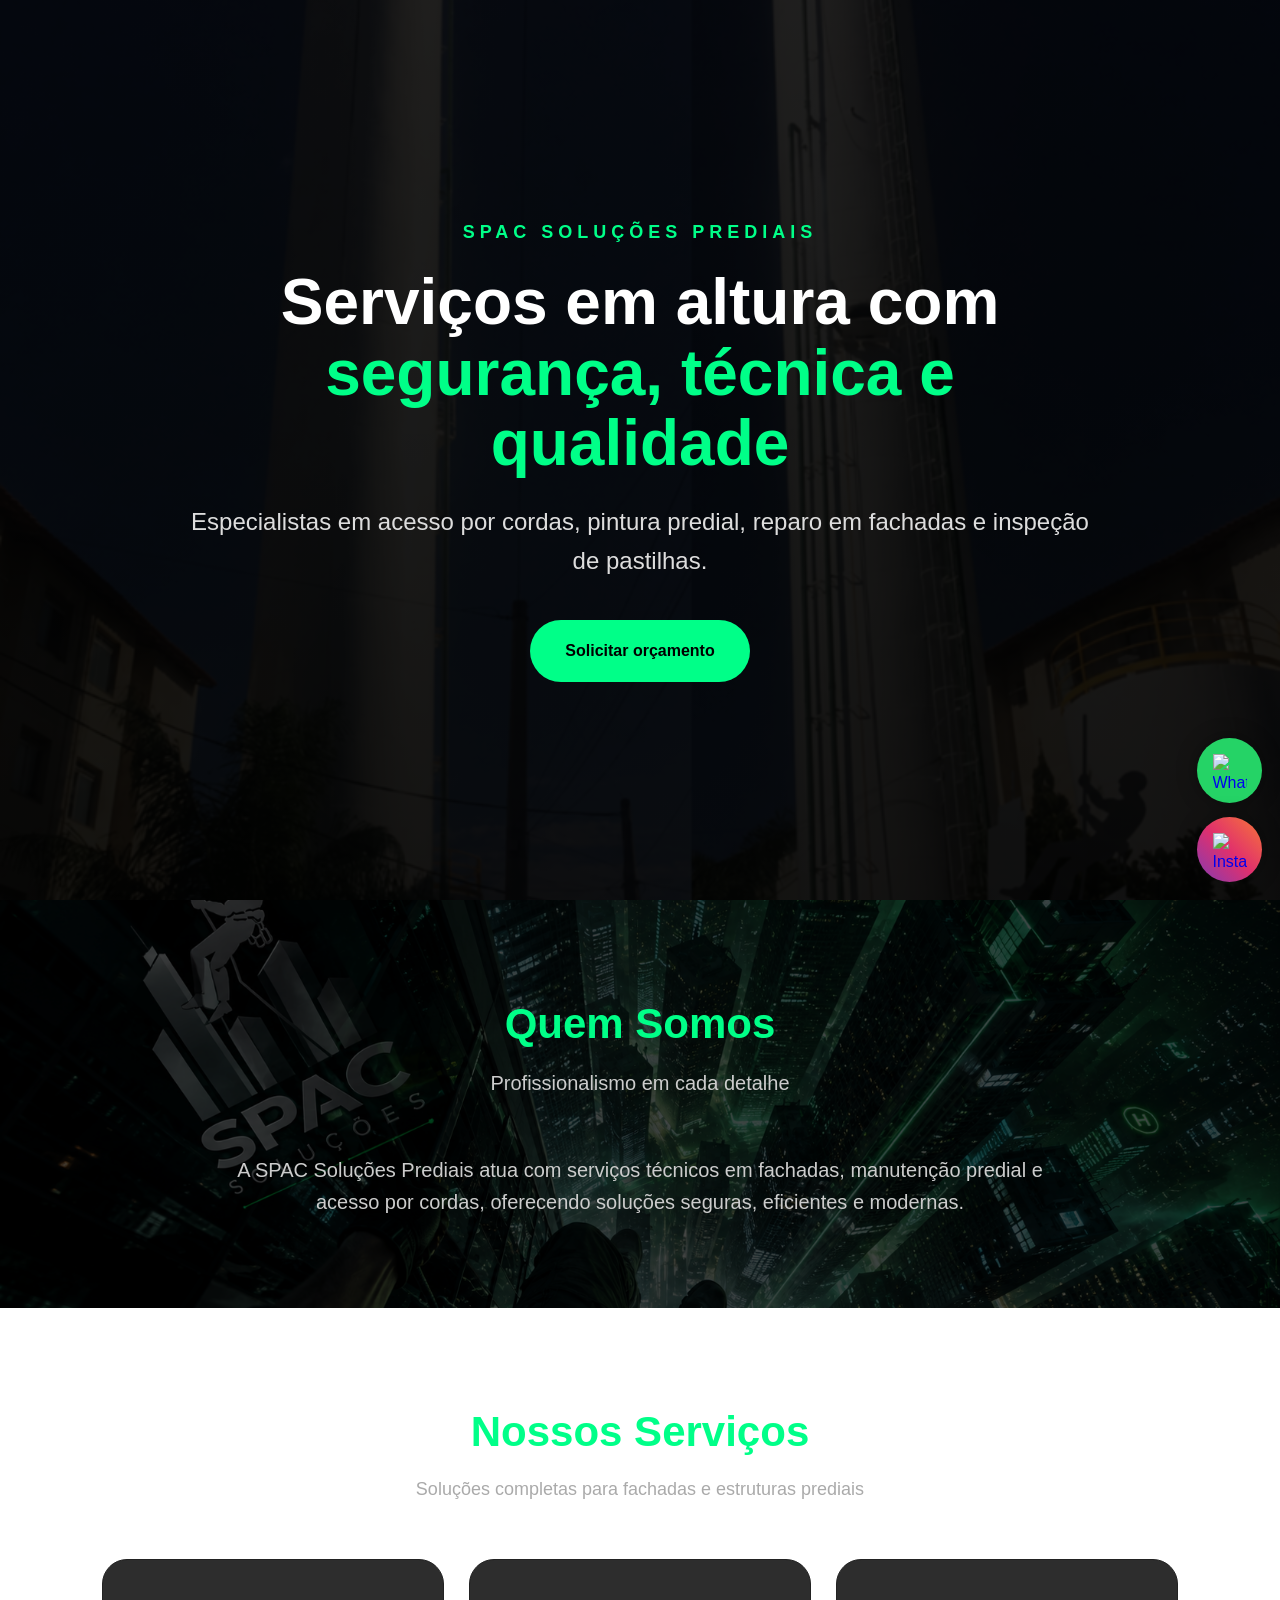
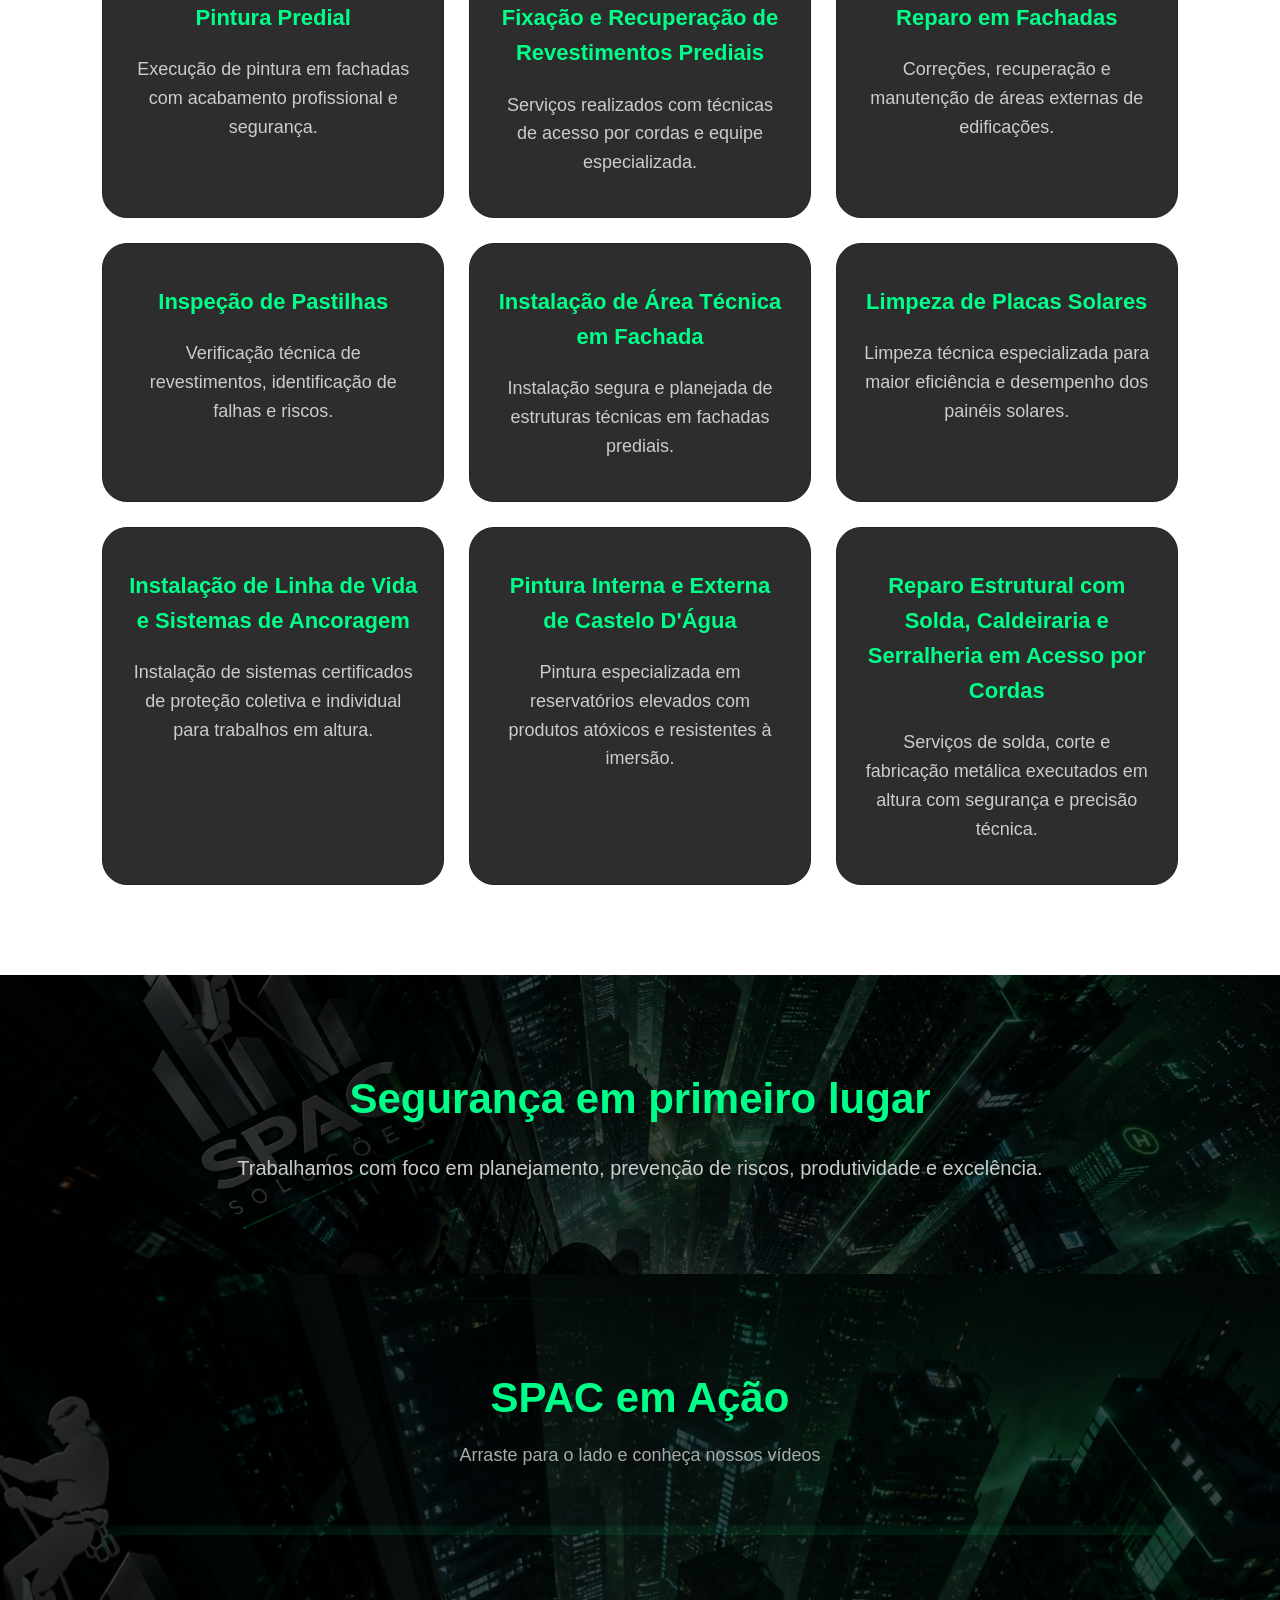
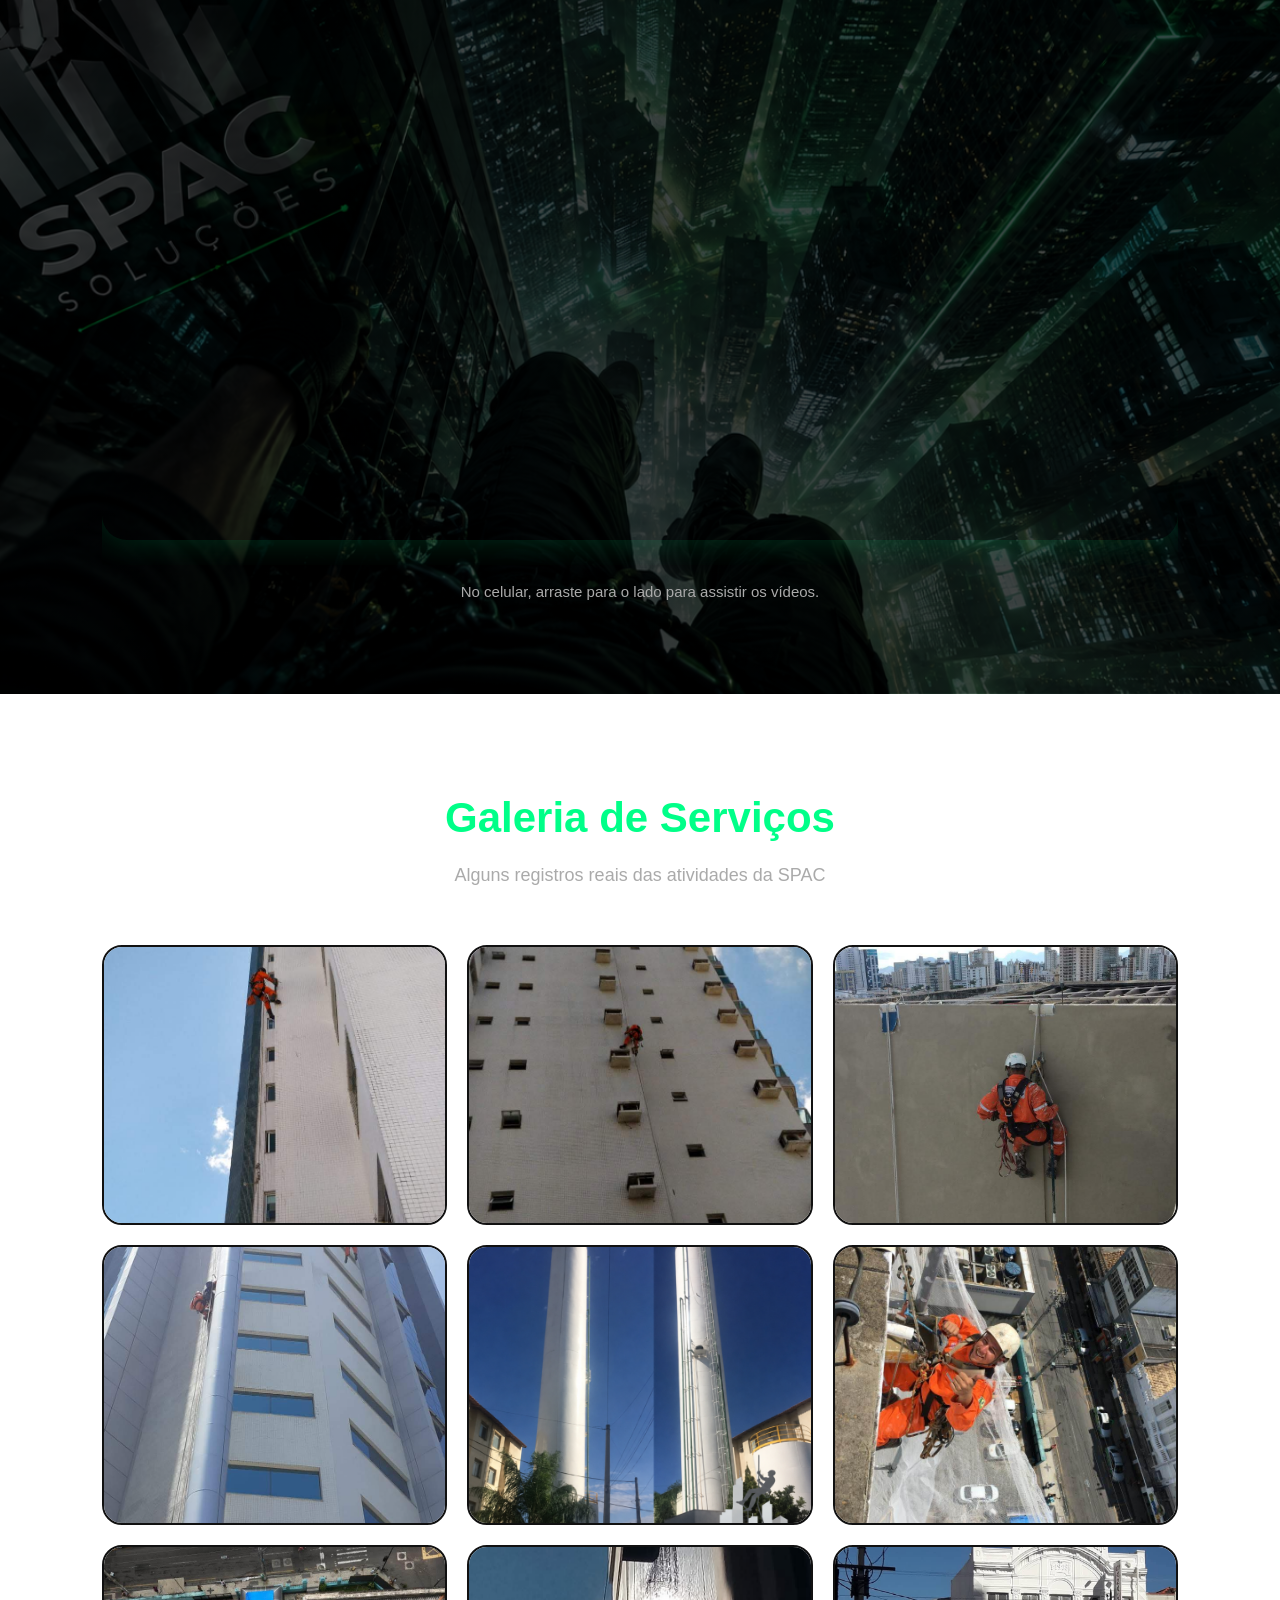
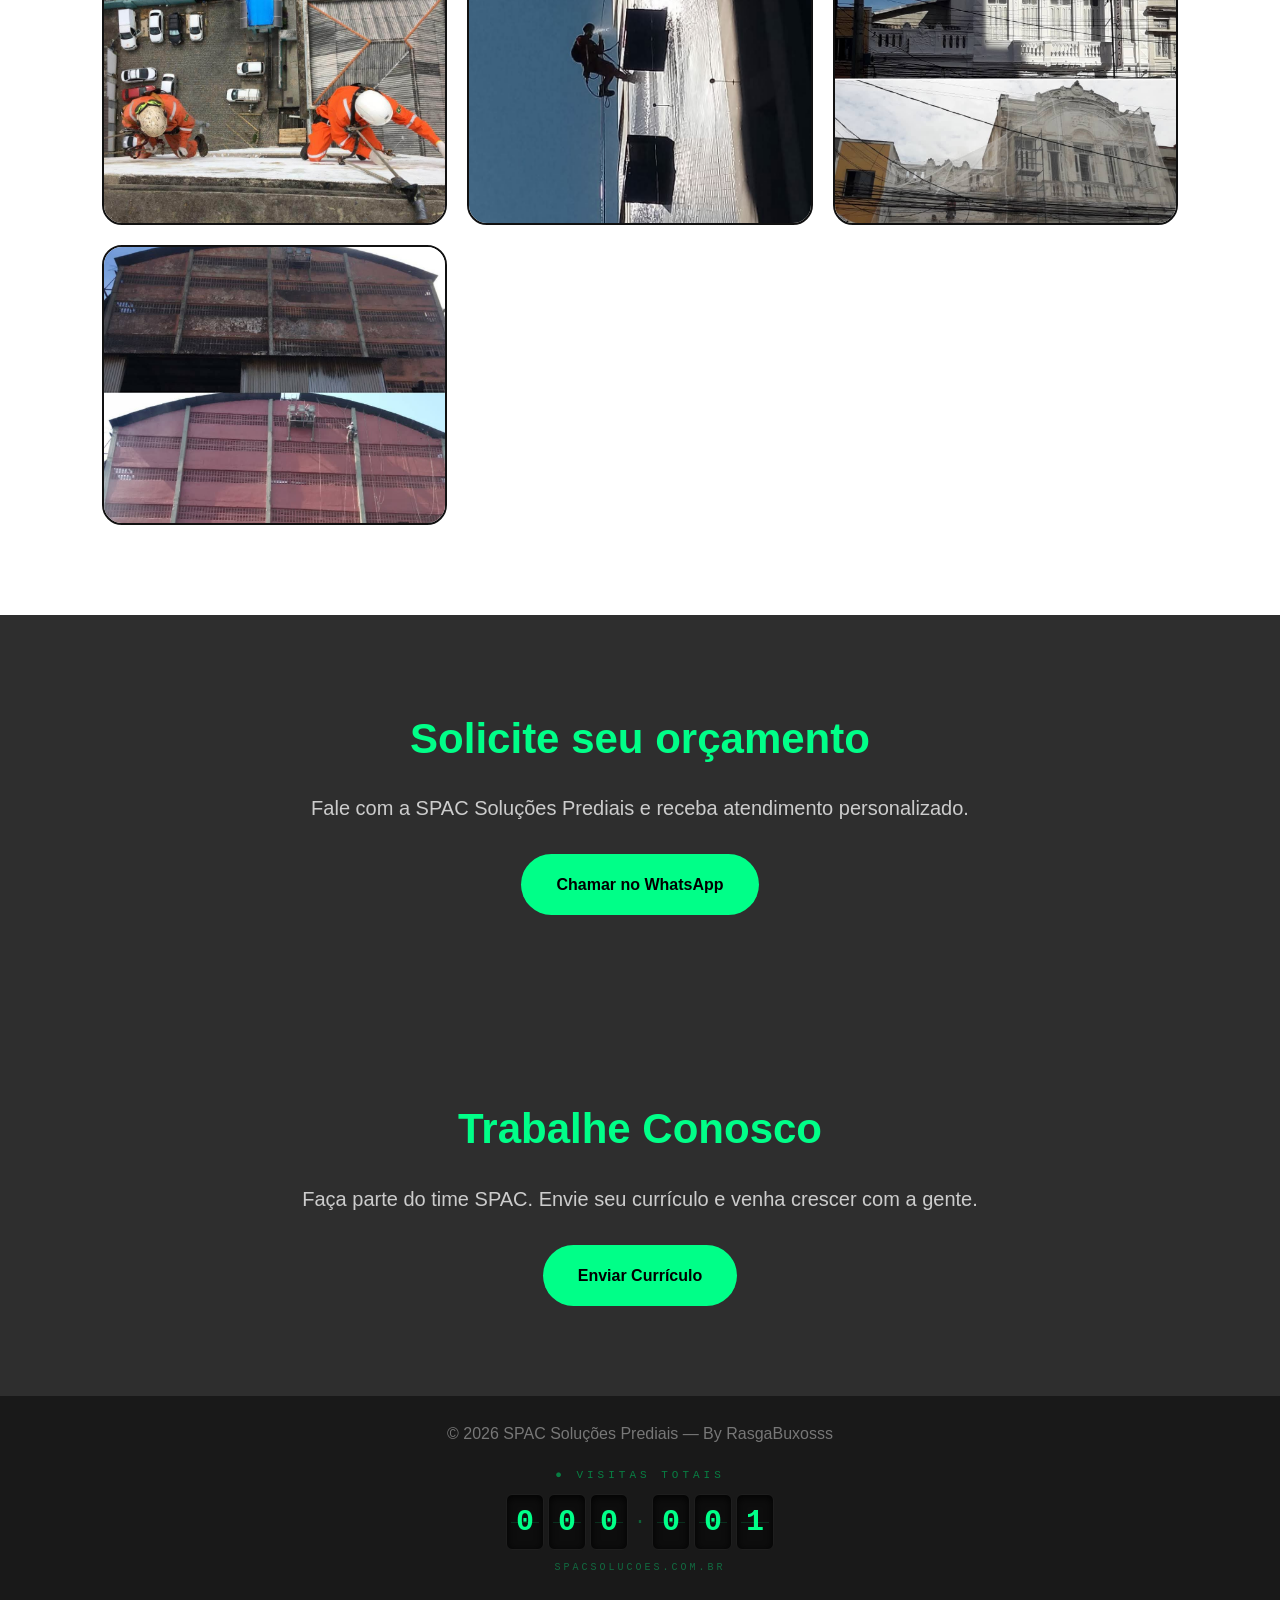
==== commit 09723f5f: "Update index.html" ====
--- a/index.html
+++ b/index.html
@@ -161,20 +161,6 @@
 </section>
 
 <!-- =====================
-     CONTADOR DE VISITAS
-     ===================== -->
-<section style="padding:50px 8%;text-align:center;background:#0a0a0a;">
-  <div id="contador-painel" style="display:inline-flex;flex-direction:column;align-items:center;gap:14px;background:#0d0d0d;border:1px solid #1a1a1a;border-radius:16px;padding:22px 36px;">
-    <span style="font-family:monospace;font-size:11px;letter-spacing:4px;color:#00aa55;text-transform:uppercase;">
-      <span id="contador-led" style="display:inline-block;width:6px;height:6px;border-radius:50%;background:#00ff88;margin-right:6px;vertical-align:middle;"></span>
-      visitas totais
-    </span>
-    <div id="contador-digitos" style="display:flex;gap:4px;align-items:center;"></div>
-    <span style="font-family:monospace;font-size:10px;letter-spacing:3px;color:#00ff88;opacity:0.35;text-transform:uppercase;">spacsolucoes.com.br</span>
-  </div>
-</section>
-
-<!-- =====================
      CONTATO
      ===================== -->
 <section class="contact">
@@ -183,9 +169,6 @@
   <a class="btn" href="https://wa.me/5522999495282" target="_blank">Chamar no WhatsApp</a>
 </section>
 
-<!-- =====================
-     FOOTER
-     ===================== -->
 <!-- =====================
      TRABALHE CONOSCO
      ===================== -->
@@ -196,7 +179,12 @@
     Enviar Currículo
   </a>
 </section>
-  © 2026 SPAC Soluções Prediais
+
+<!-- =====================
+     FOOTER
+     ===================== -->
+<footer>
+  <div>© 2026 SPAC Soluções Prediais — By RasgaBuxosss</div>
   <div style="margin-top:20px; display:flex; flex-direction:column; align-items:center; gap:10px;">
     <span style="font-family:monospace; font-size:11px; letter-spacing:4px; color:#00aa55; opacity:0.7; text-transform:uppercase;">● visitas totais</span>
     <div id="odometro" style="display:flex; gap:4px; align-items:center;"></div>
@@ -247,7 +235,6 @@
   var KEY = 'spac_visitas_v2';
   var count = parseInt(localStorage.getItem(KEY) || '0') + 1;
   localStorage.setItem(KEY, count);
-
   var s = String(count).padStart(6, '0');
   var el = document.getElementById('odometro');
   el.innerHTML = '';
--- a/style.css
+++ b/style.css
@@ -349,6 +349,28 @@
 .contact p { margin-bottom: 30px; }
 
 /* =====================
+   TRABALHE CONOSCO
+   ===================== */
+.trabalhe {
+  text-align: center;
+  background: var(--bg-dark);
+  backdrop-filter: blur(3px);
+}
+
+.trabalhe h2 {
+  font-size: 42px;
+  color: var(--verde);
+  margin-bottom: 20px;
+}
+
+.trabalhe p {
+  max-width: 850px;
+  margin: auto auto 30px;
+  font-size: 20px;
+  color: var(--text-muted);
+}
+
+/* =====================
    FOOTER
    ===================== */
 footer {
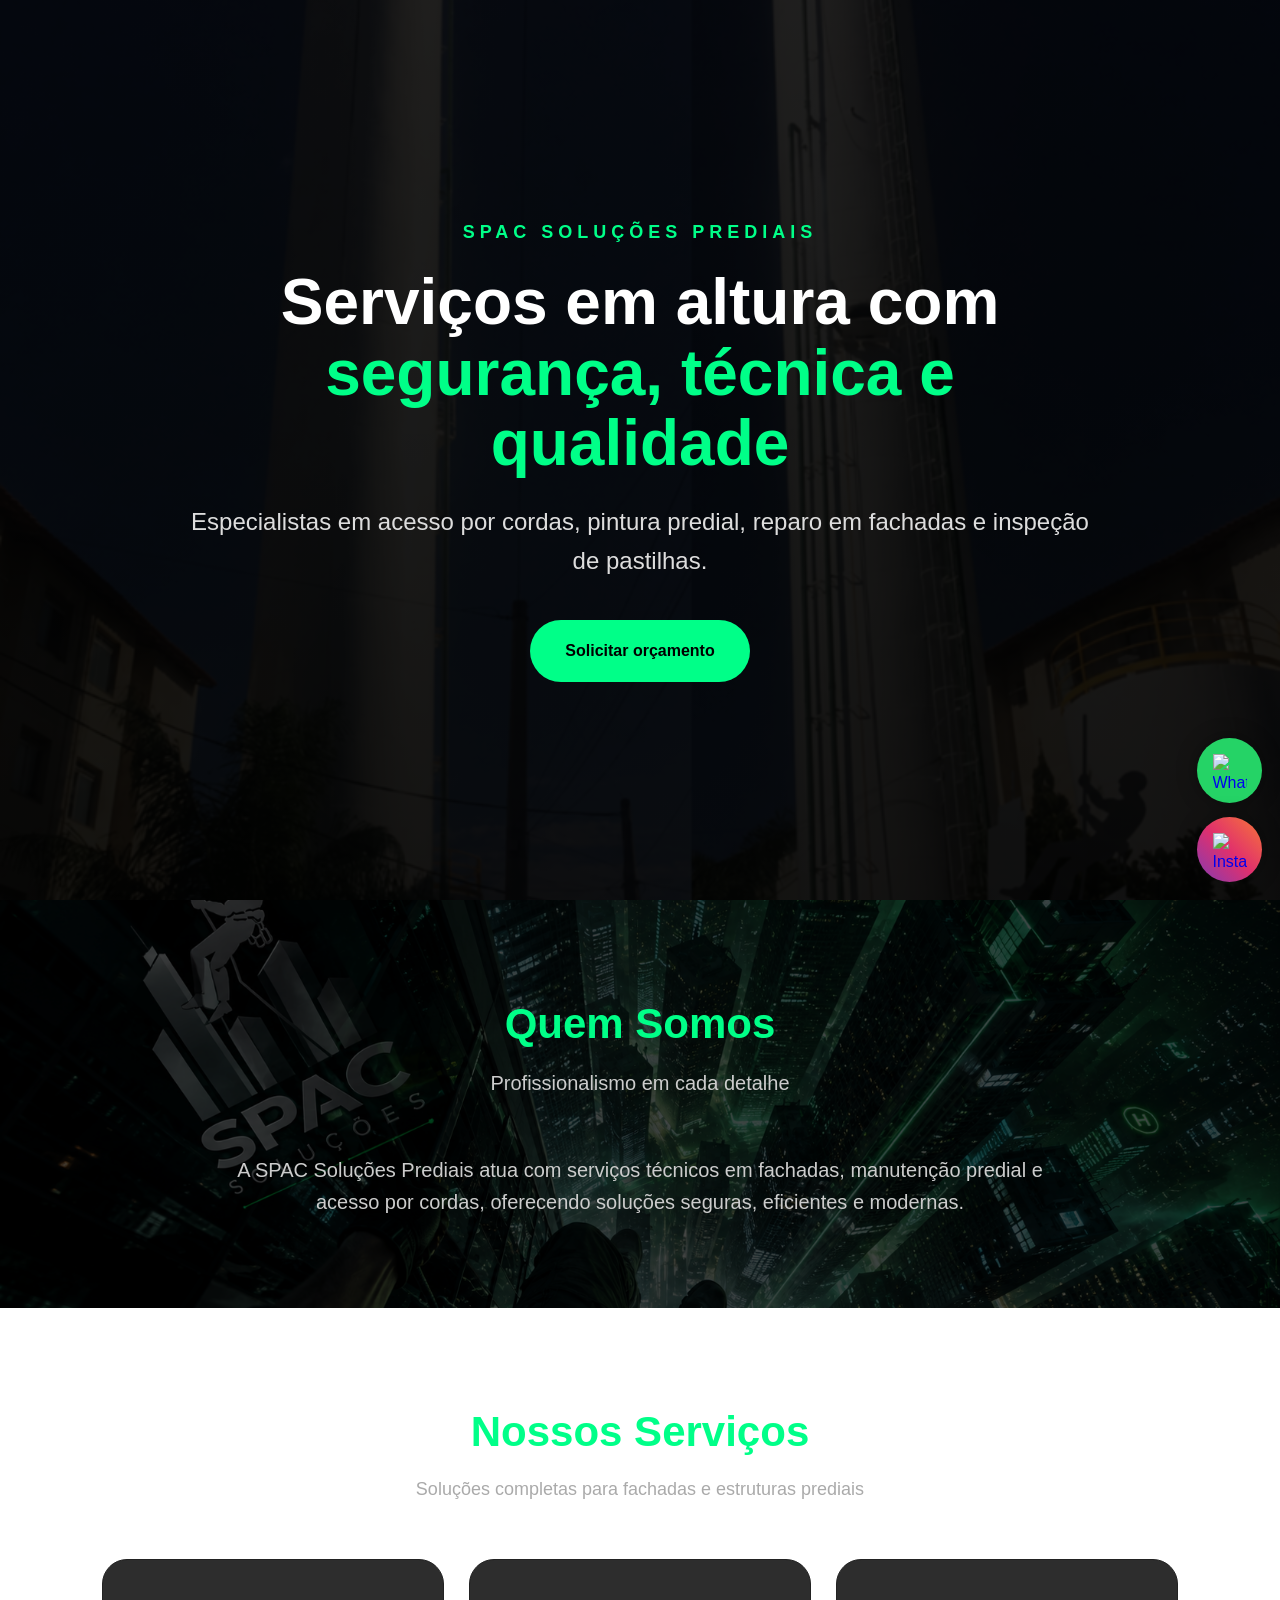
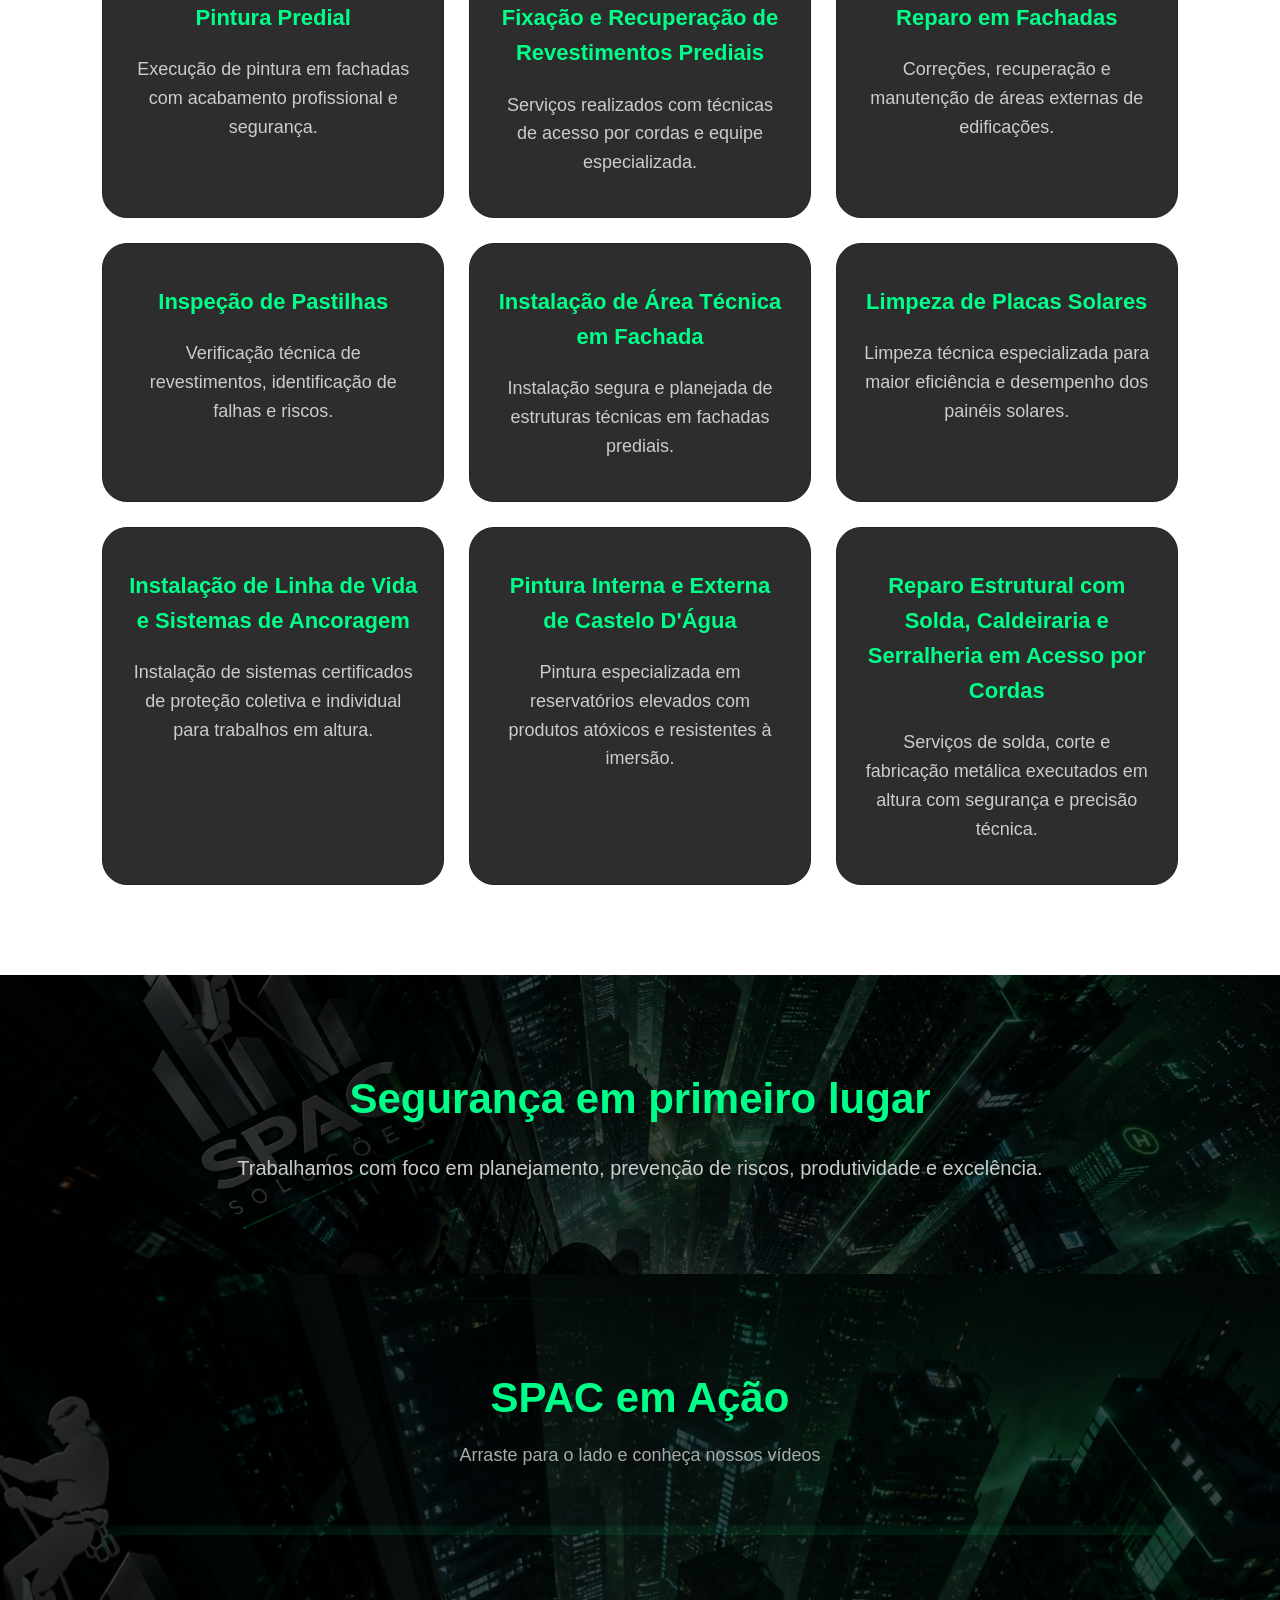
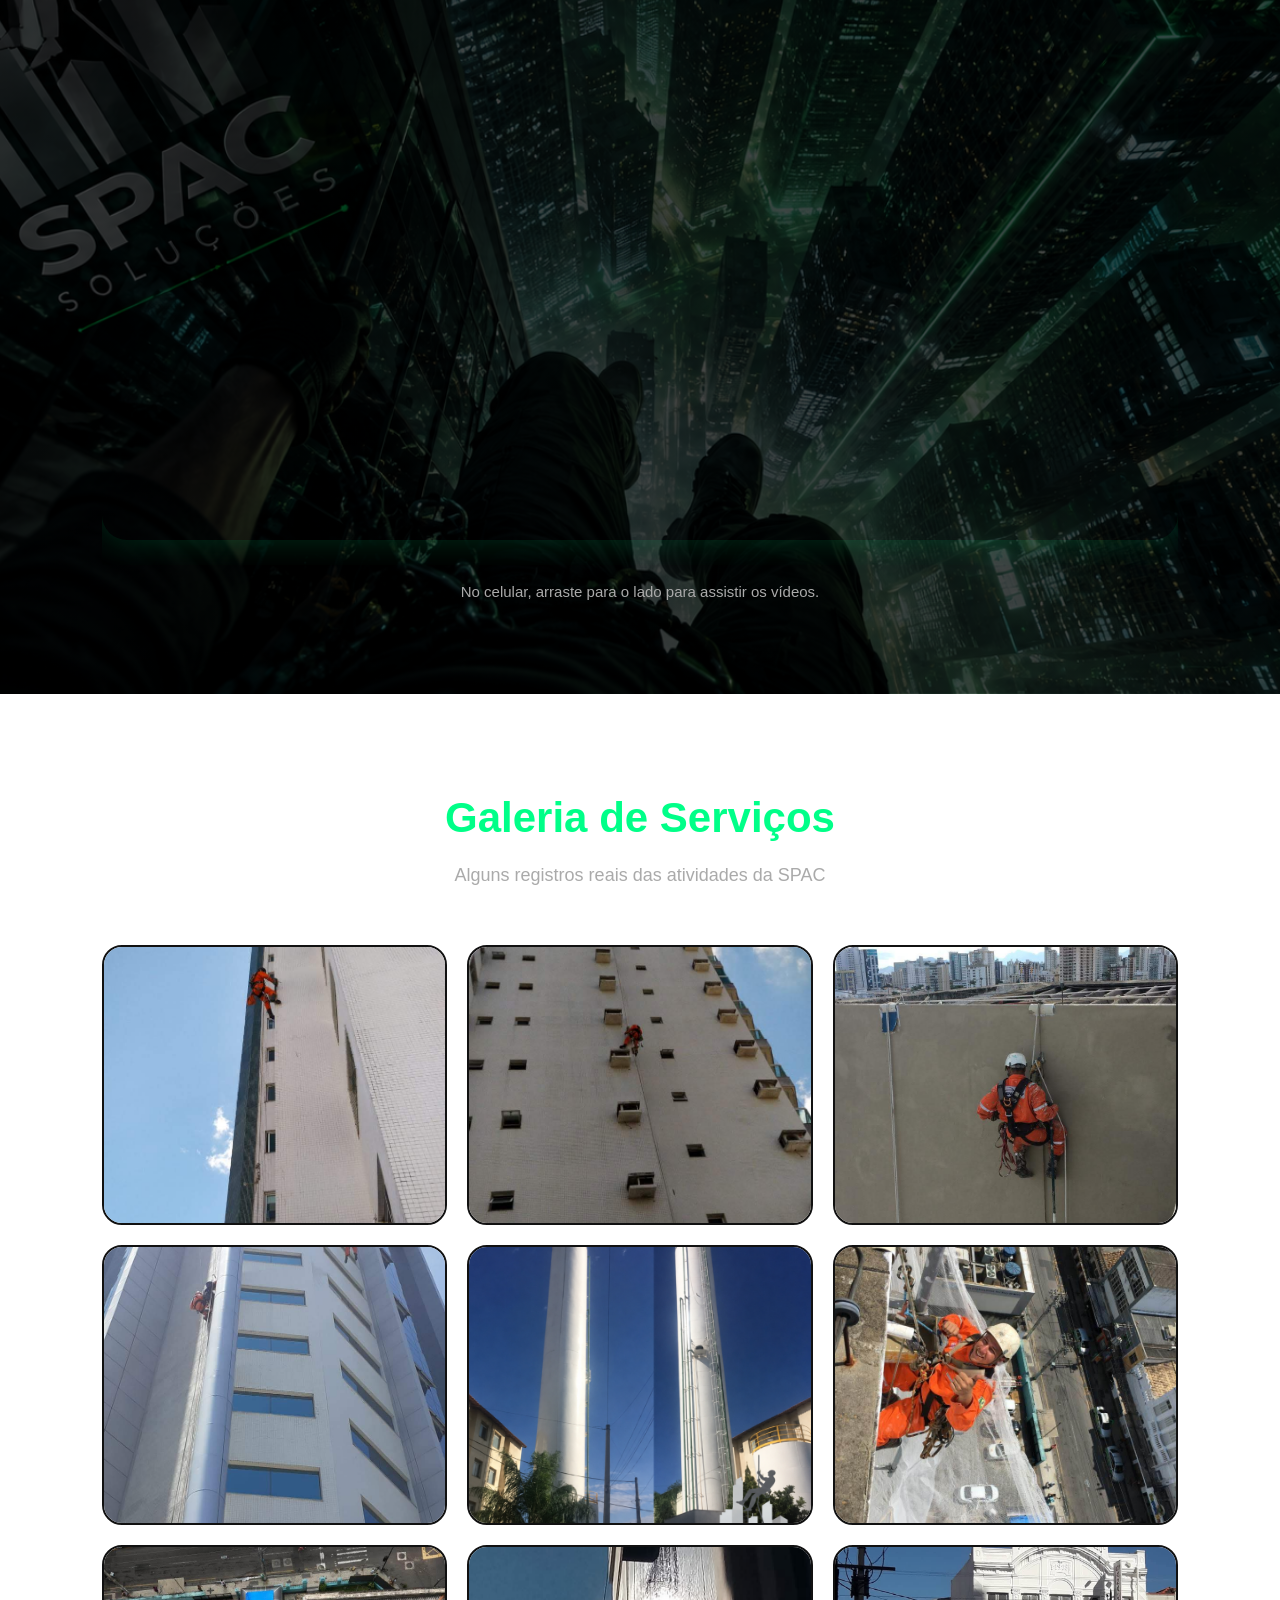
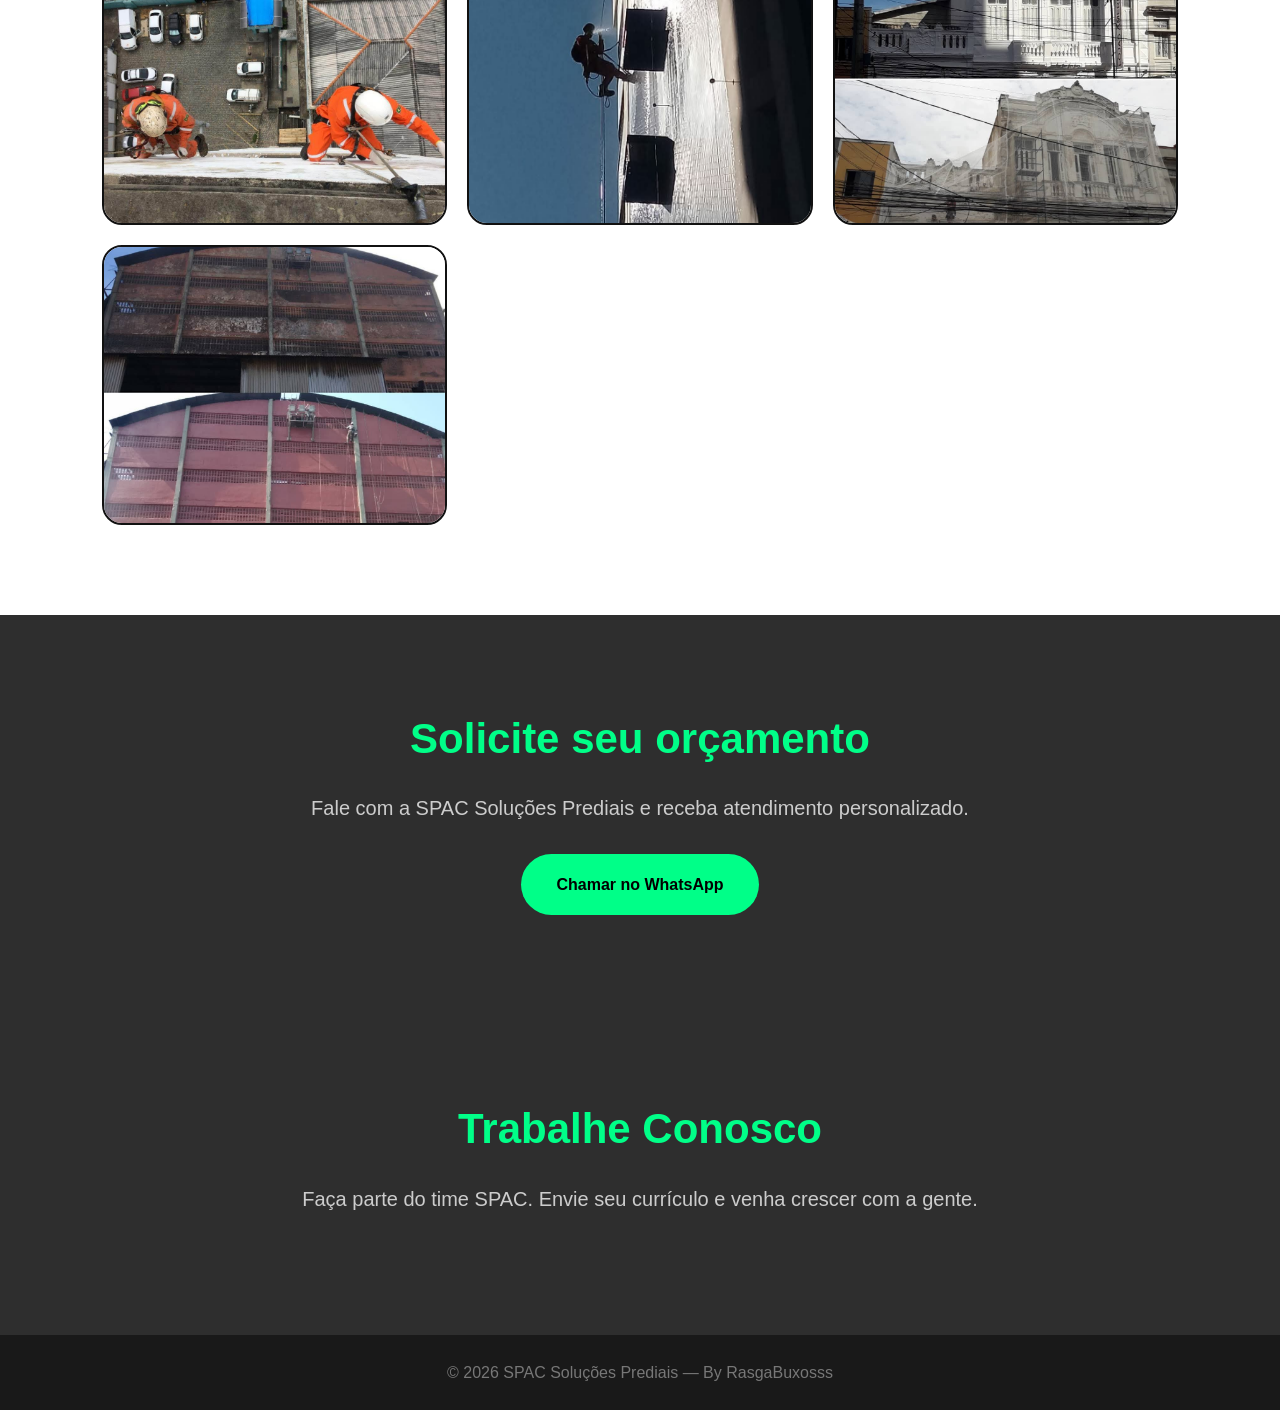
==== commit 0bab3021: "Update index.html" ====
--- a/index.html
+++ b/index.html
@@ -172,86 +172,24 @@
 <!-- =====================
      TRABALHE CONOSCO
      ===================== -->
-<section class="trabalhe">
-  <h2>Trabalhe Conosco</h2>
-  <p>Faça parte do time SPAC. Envie seu currículo e venha crescer com a gente.</p>
-  <a class="btn" href="https://docs.google.com/forms/d/e/1FAIpQLSdWnTQ6r9HazaGR8LpN6IMrhVZT4A57LkPSyRiwexMUdKFtYw/viewform?usp=header" target="_blank">
-    Enviar Currículo
-  </a>
-</section>
+<a href="https://docs.google.com/forms/d/e/1FAIpQLSdWnTQ6r9HazaGR8LpN6IMrhVZT4A57LkPSyRiwexMUdKFtYw/viewform?usp=header" target="_blank" style="text-decoration:none;">
+  <section class="trabalhe">
+    <h2>Trabalhe Conosco</h2>
+    <p>Faça parte do time SPAC. Envie seu currículo e venha crescer com a gente.</p>
+  </section>
+</a>
 
 <!-- =====================
      FOOTER
      ===================== -->
 <footer>
   <div>© 2026 SPAC Soluções Prediais — By RasgaBuxosss</div>
-  <div style="margin-top:20px; display:flex; flex-direction:column; align-items:center; gap:10px;">
-    <span style="font-family:monospace; font-size:11px; letter-spacing:4px; color:#00aa55; opacity:0.7; text-transform:uppercase;">● visitas totais</span>
-    <div id="odometro" style="display:flex; gap:4px; align-items:center;"></div>
-    <span style="font-family:monospace; font-size:10px; letter-spacing:3px; color:#00ff88; opacity:0.35; text-transform:uppercase;">spacsolucoes.com.br</span>
-  </div>
   <div style="display:none;">
     <a href="https://info.flagcounter.com/U7vq">
       <img src="https://s01.flagcounter.com/count2/U7vq/bg_0A0A0A/txt_00FF88/border_111111/columns_1/maxflags_0/viewers_0/labels_0/pageviews_1/flags_0/percent_0/" alt="Flag Counter" border="0">
     </a>
   </div>
 </footer>
-
-<style>
-.digito-painel {
-  background: #0d0d0d;
-  border: 1px solid #1e1e1e;
-  border-radius: 6px;
-  width: 38px;
-  height: 56px;
-  display: flex;
-  align-items: center;
-  justify-content: center;
-  font-family: 'Courier New', monospace;
-  font-size: 30px;
-  font-weight: bold;
-  color: #00ff88;
-  box-shadow: inset 0 2px 8px rgba(0,0,0,0.9);
-  position: relative;
-}
-.digito-painel::after {
-  content: '';
-  position: absolute;
-  top: 50%; left: 4px; right: 4px;
-  height: 1px;
-  background: rgba(0,255,136,0.15);
-}
-.sep-painel {
-  font-family: monospace;
-  font-size: 20px;
-  color: #00aa55;
-  opacity: 0.5;
-  margin: 0 2px;
-}
-</style>
-
-<script>
-(function(){
-  var KEY = 'spac_visitas_v2';
-  var count = parseInt(localStorage.getItem(KEY) || '0') + 1;
-  localStorage.setItem(KEY, count);
-  var s = String(count).padStart(6, '0');
-  var el = document.getElementById('odometro');
-  el.innerHTML = '';
-  s.split('').forEach(function(d, i){
-    if(i === 3){
-      var sep = document.createElement('span');
-      sep.className = 'sep-painel';
-      sep.textContent = '·';
-      el.appendChild(sep);
-    }
-    var div = document.createElement('div');
-    div.className = 'digito-painel';
-    div.textContent = d;
-    el.appendChild(div);
-  });
-})();
-</script>
 
 <!-- =====================
      REDES SOCIAIS
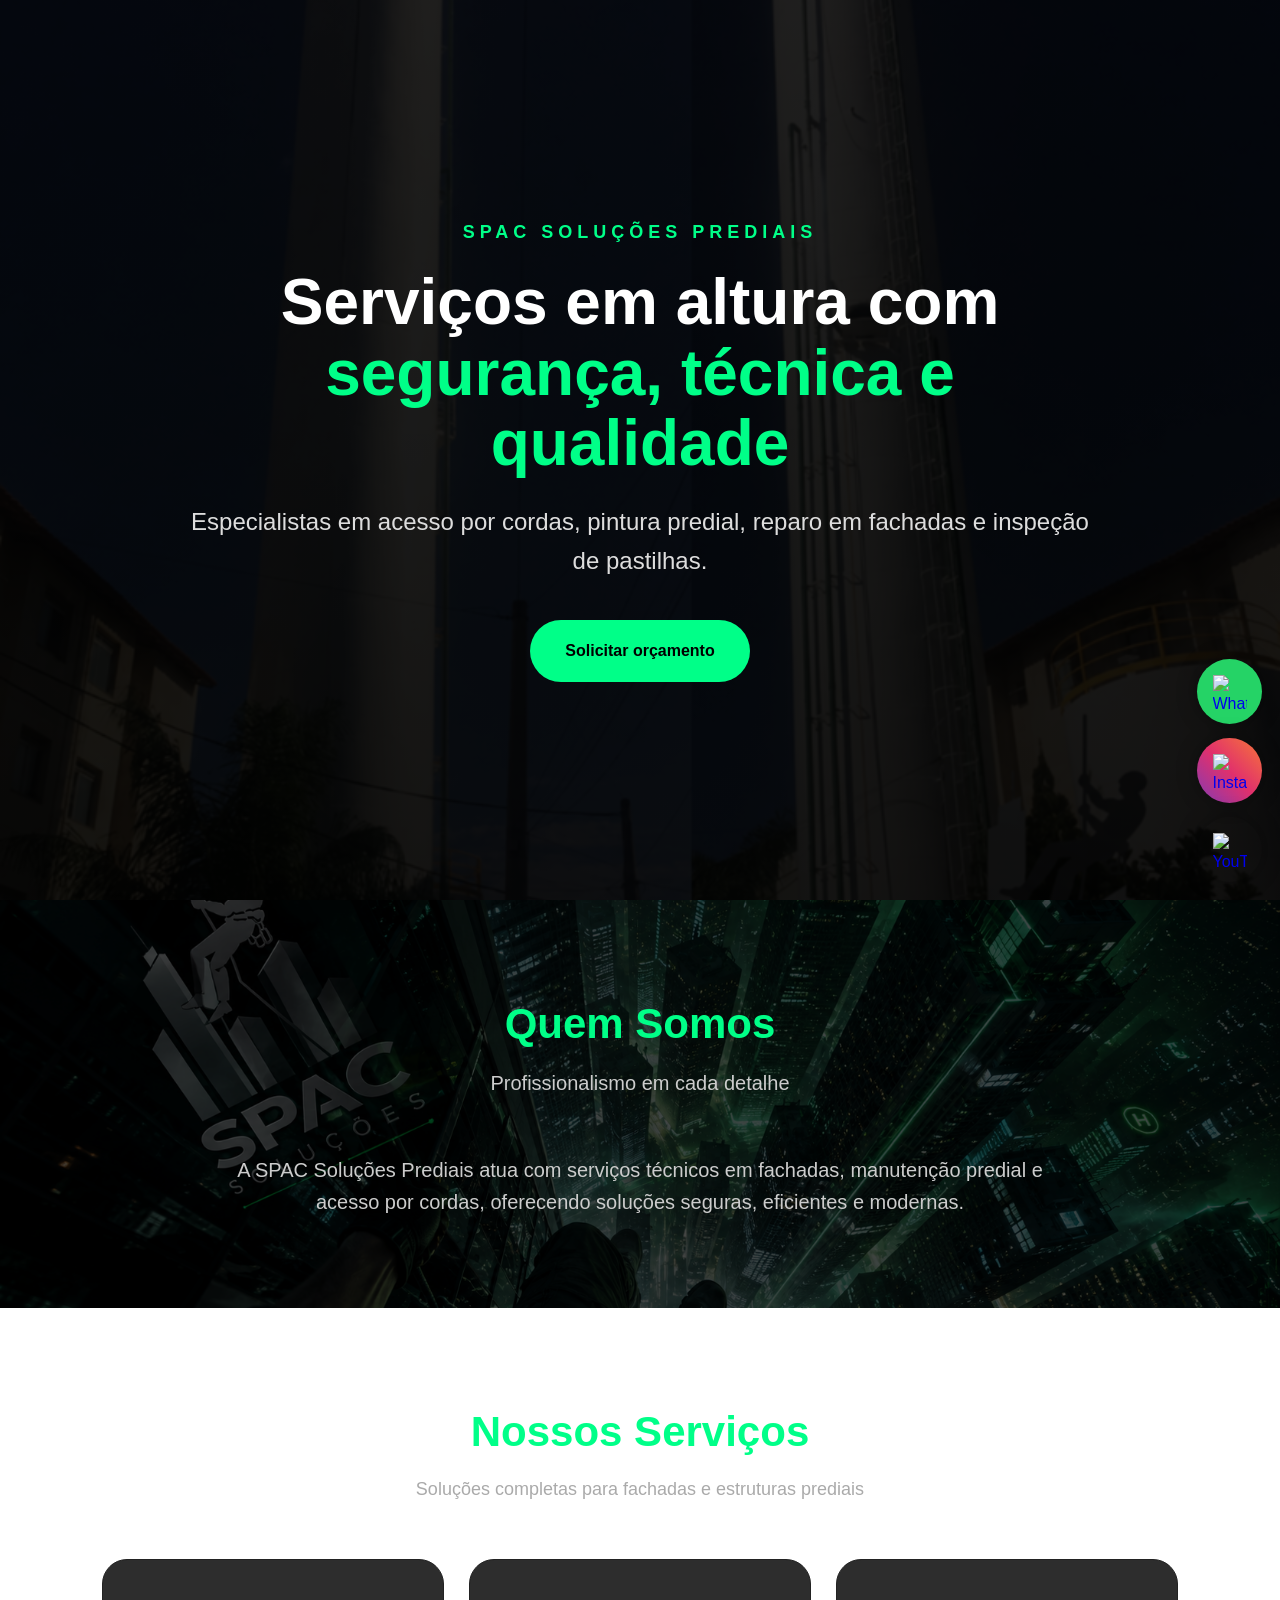
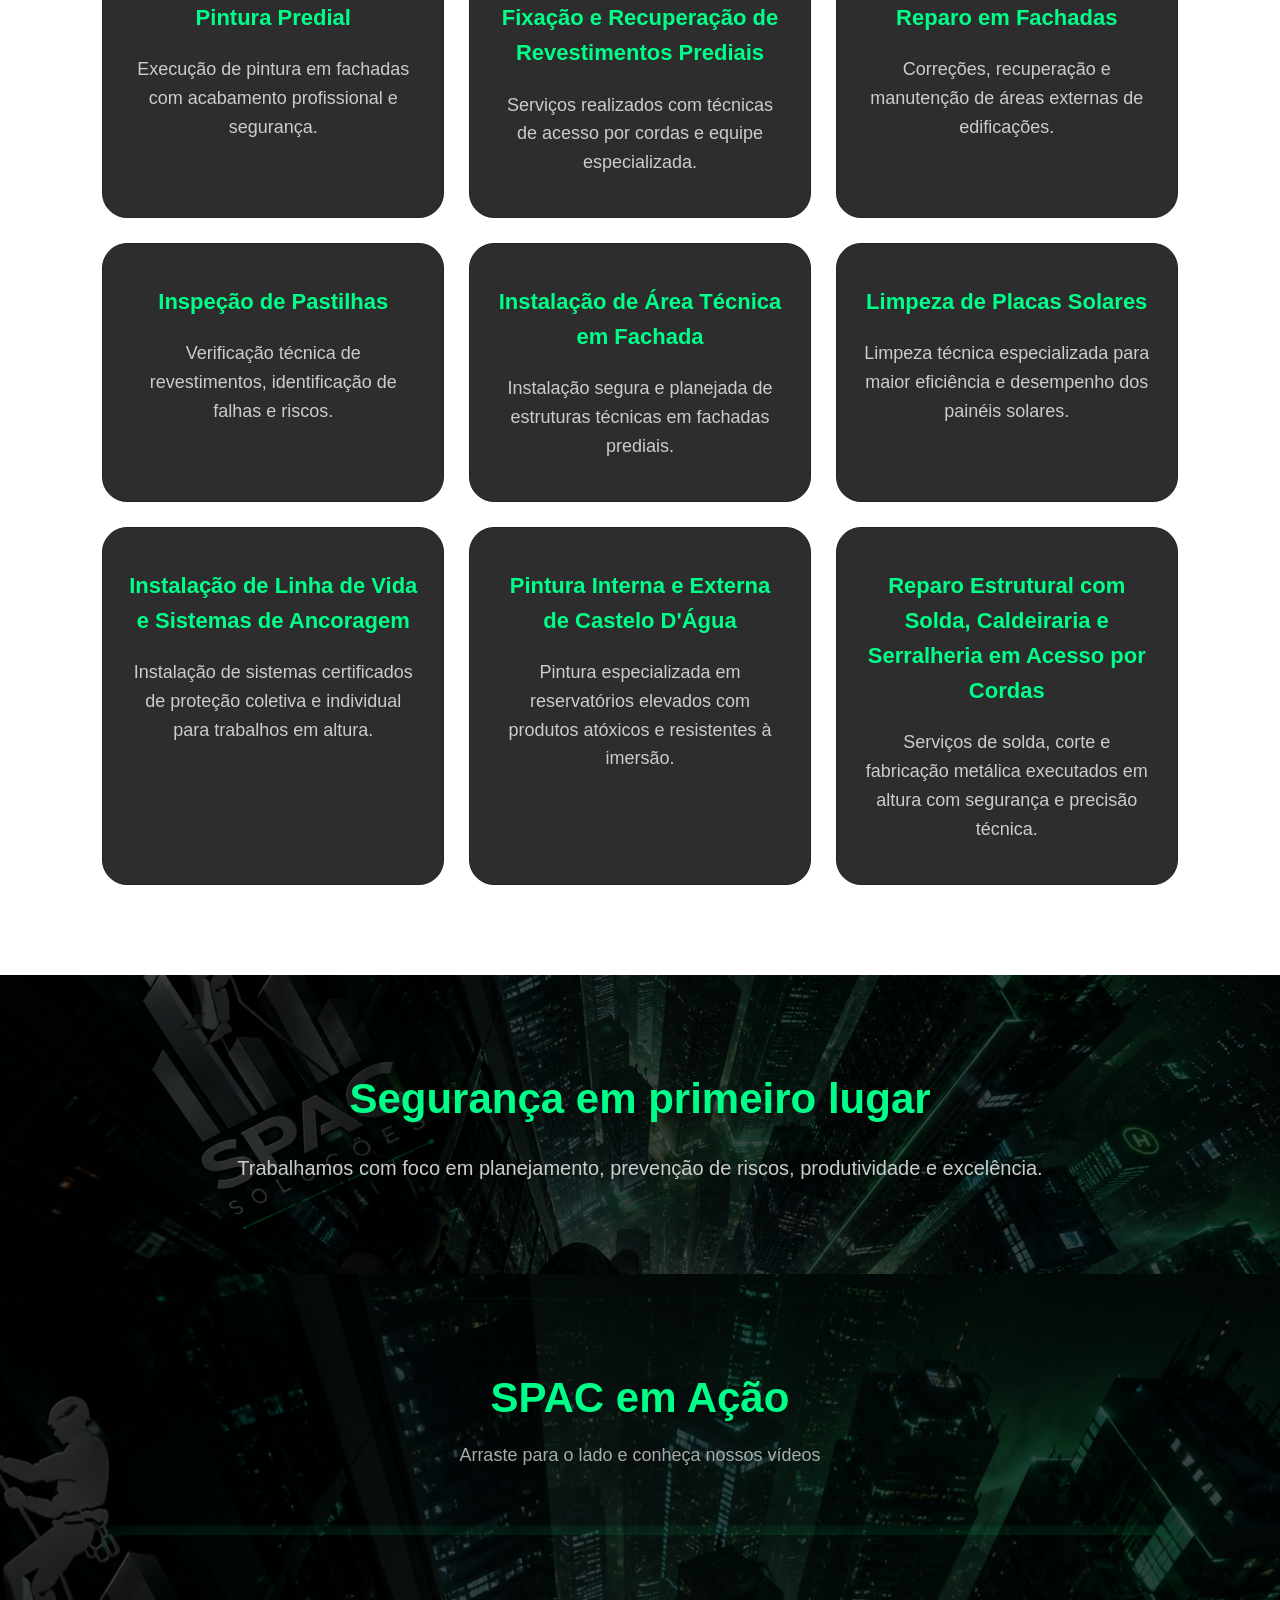
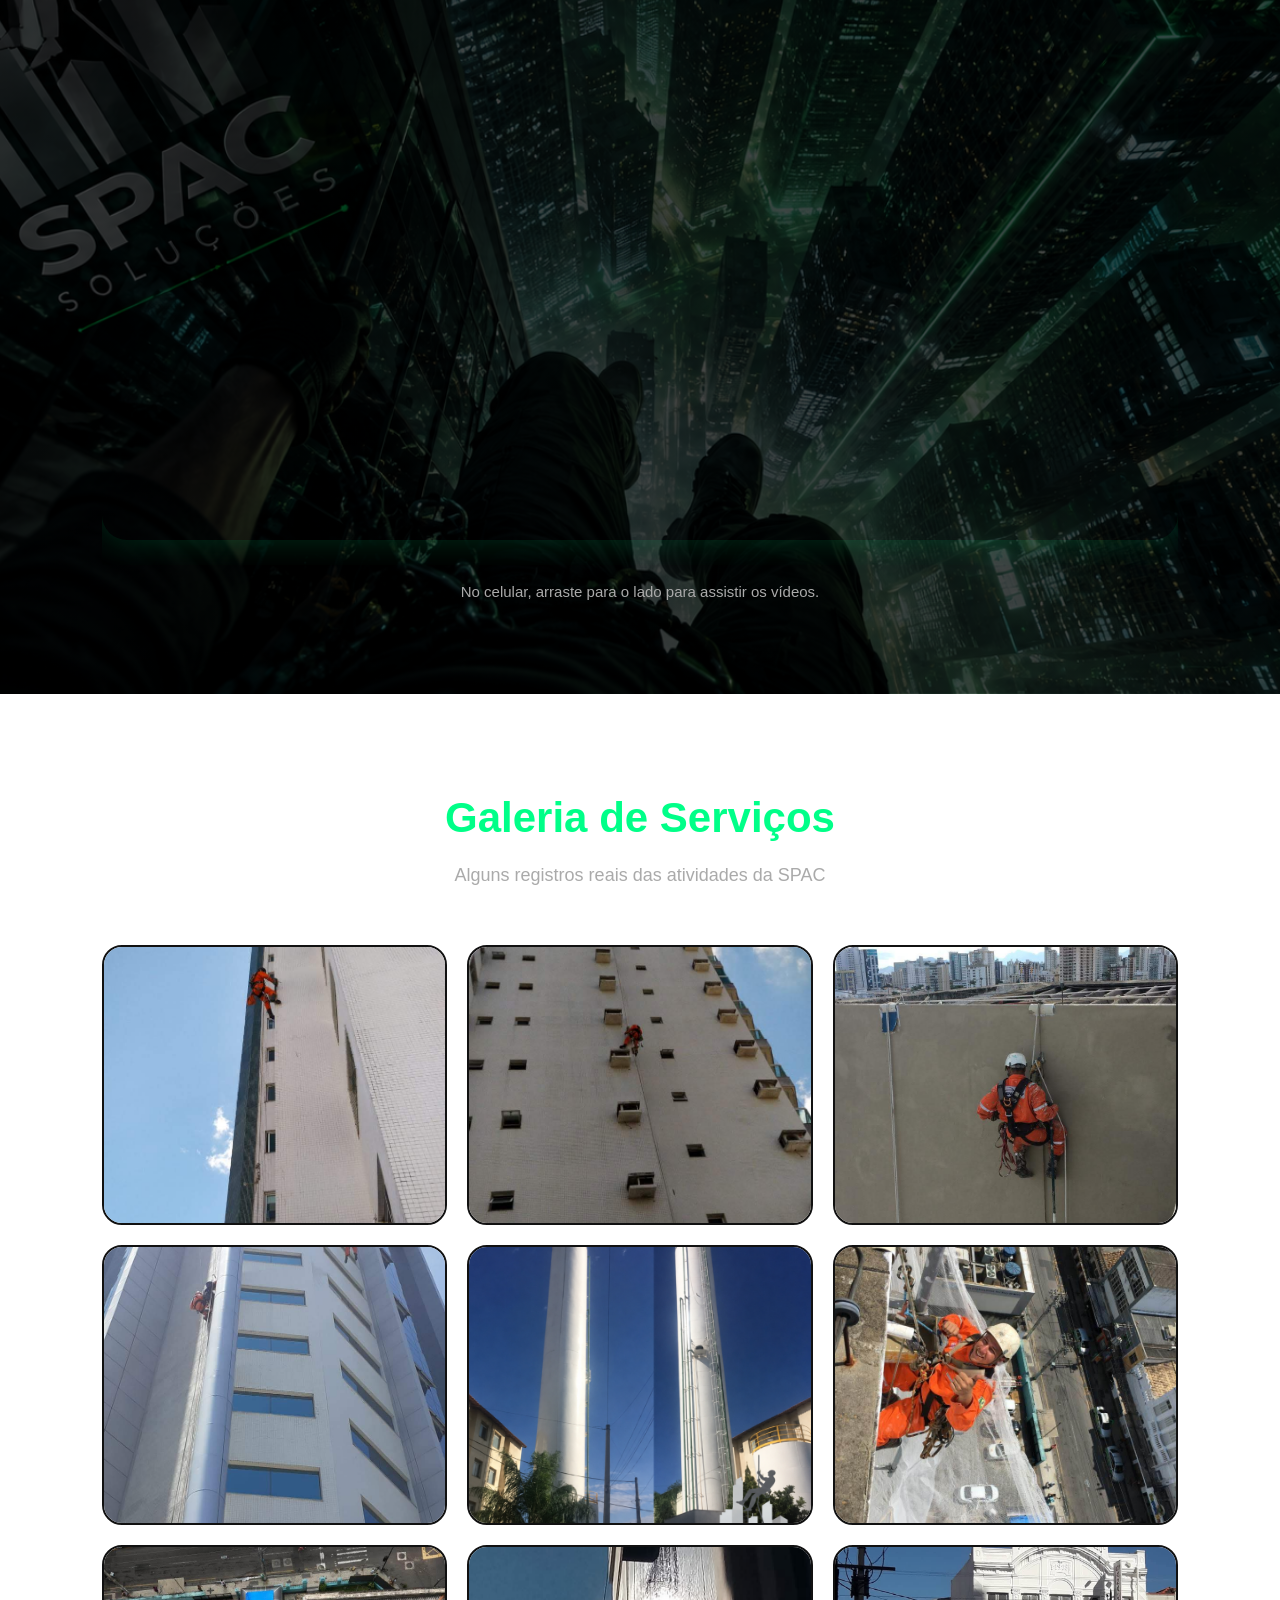
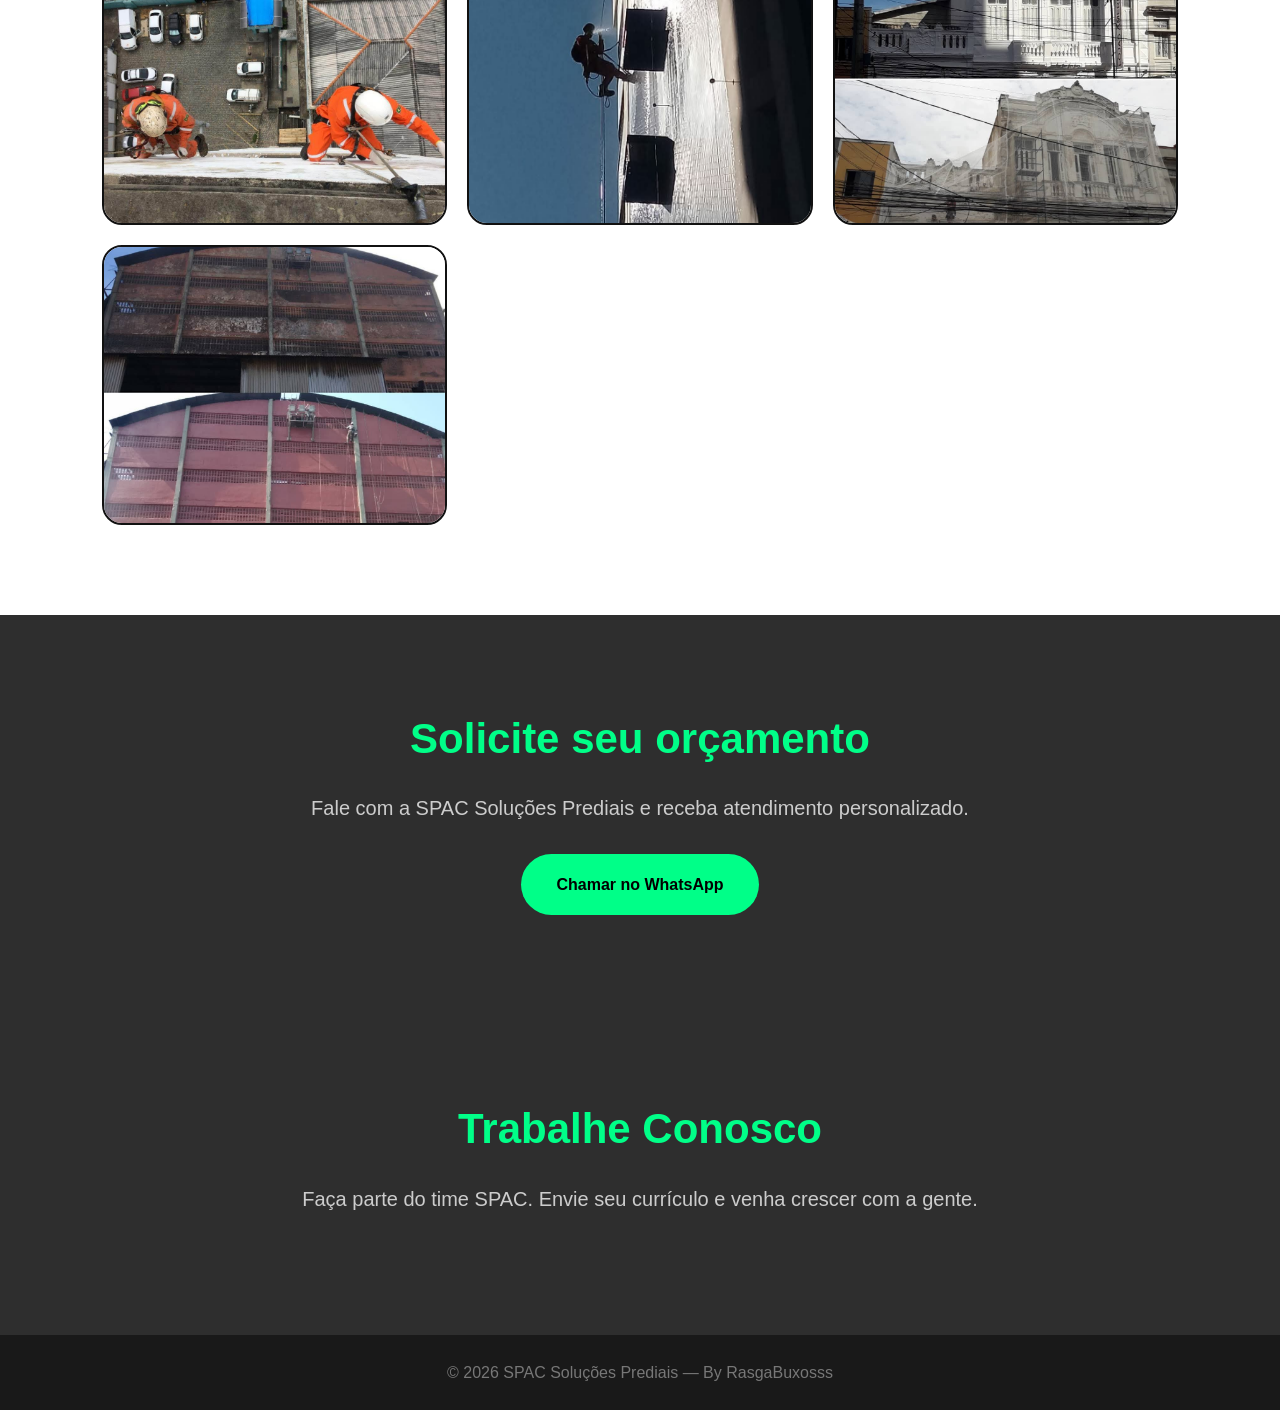
==== commit c4947147: "Update index.html" ====
--- a/index.html
+++ b/index.html
@@ -128,6 +128,14 @@
       <div class="video-container">
         <iframe src="https://www.youtube.com/embed/qi-Nr5bJmZ0?si=TJyukkkfwVd8EE-v"
           title="SPAC Soluções Prediais - Vídeo 3"
+          allow="accelerometer; autoplay; clipboard-write; encrypted-media; gyroscope; picture-in-picture; web-share"
+          allowfullscreen></iframe>
+      </div>
+    </div>
+    <div class="video-slide">
+      <div class="video-container">
+        <iframe src="https://www.youtube.com/embed/Kk8ghm8jXNs?si=gFg8oFeCMLlTT4hP"
+          title="SPAC Soluções Prediais - Vídeo 4"
           allow="accelerometer; autoplay; clipboard-write; encrypted-media; gyroscope; picture-in-picture; web-share"
           allowfullscreen></iframe>
       </div>
@@ -201,6 +209,9 @@
   <a class="instagram-btn" href="https://www.instagram.com/spacsolucoes/" target="_blank">
     <img src="https://upload.wikimedia.org/wikipedia/commons/a/a5/Instagram_icon.png" alt="Instagram">
   </a>
+  <a class="youtube-btn" href="https://www.youtube.com/@SPACSOLU%C3%87%C3%95ES" target="_blank">
+    <img src="https://upload.wikimedia.org/wikipedia/commons/0/09/YouTube_full-color_icon_%282017%29.svg" alt="YouTube">
+  </a>
 </div>
 
 <!-- =====================
--- a/style.css
+++ b/style.css
@@ -355,6 +355,12 @@
   text-align: center;
   background: var(--bg-dark);
   backdrop-filter: blur(3px);
+  cursor: pointer;
+  transition: .3s;
+}
+
+.trabalhe:hover {
+  background: rgba(0, 255, 136, 0.05);
 }
 
 .trabalhe h2 {
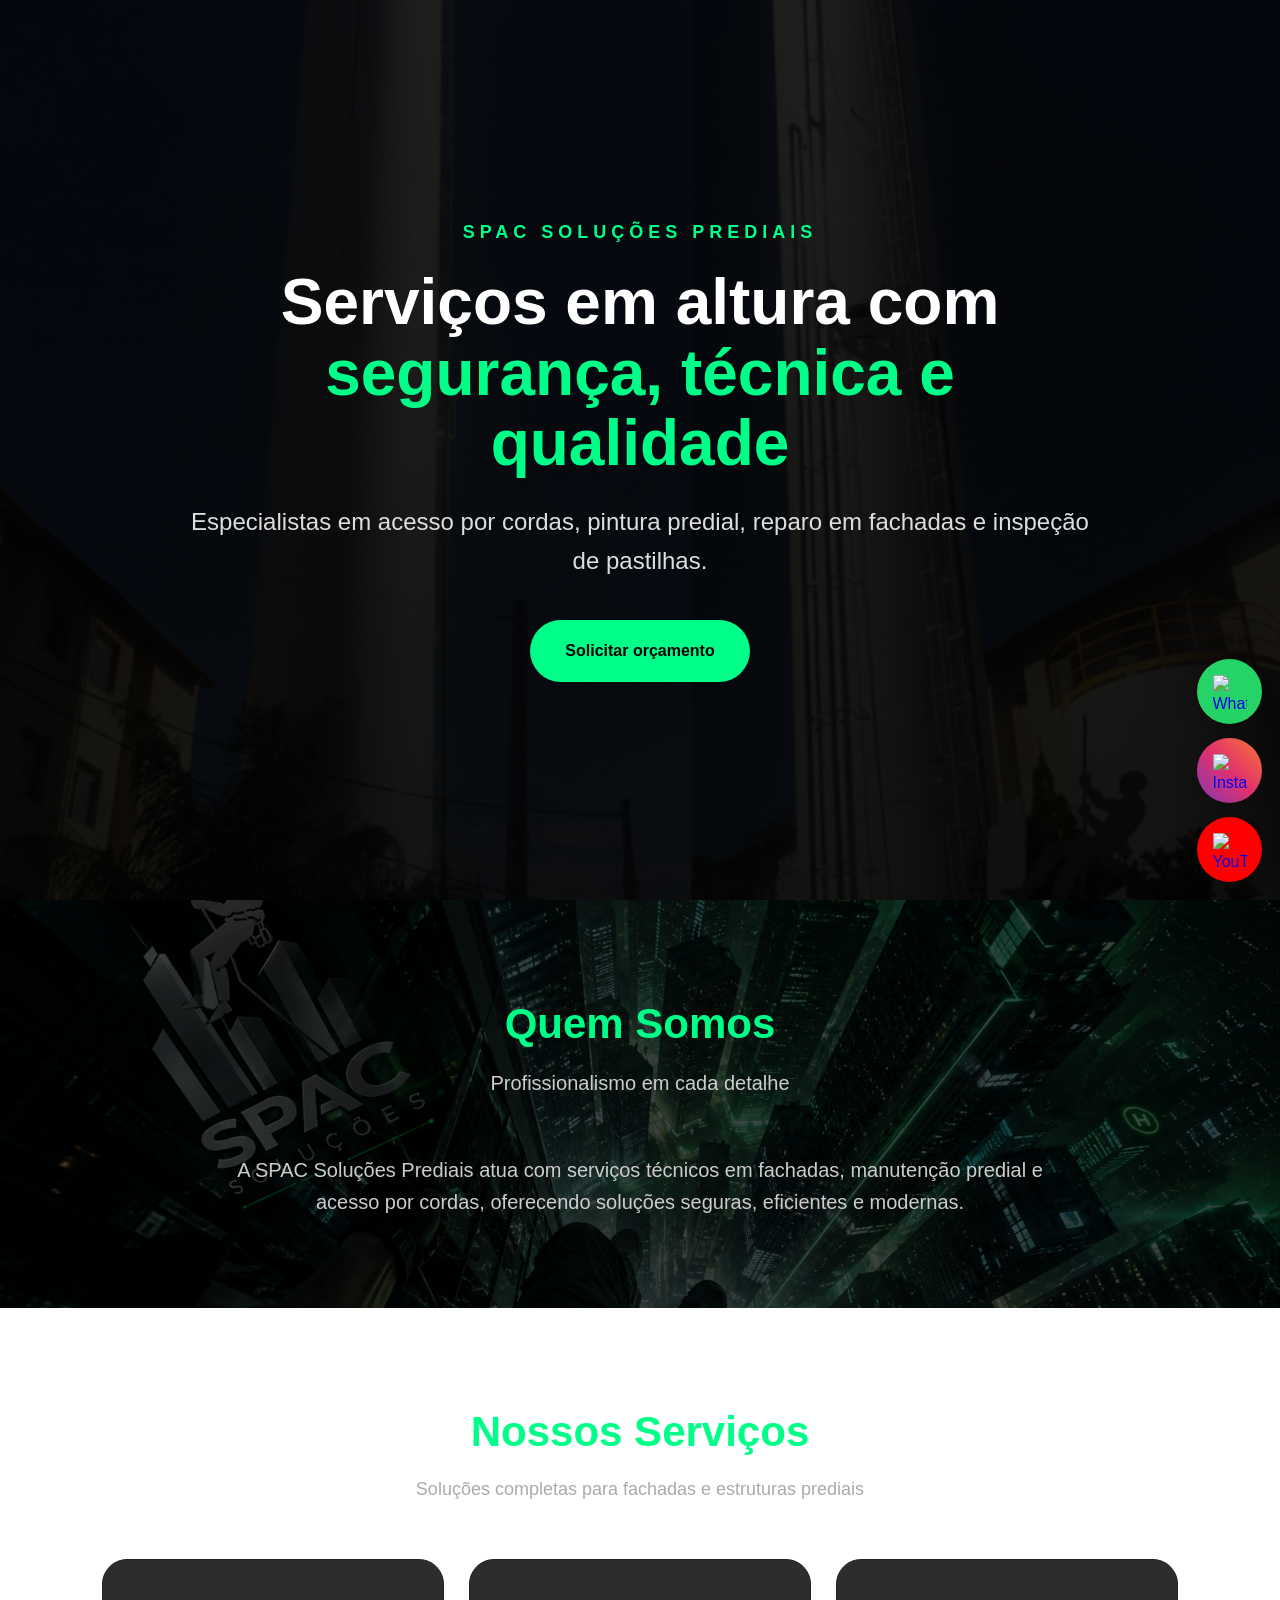
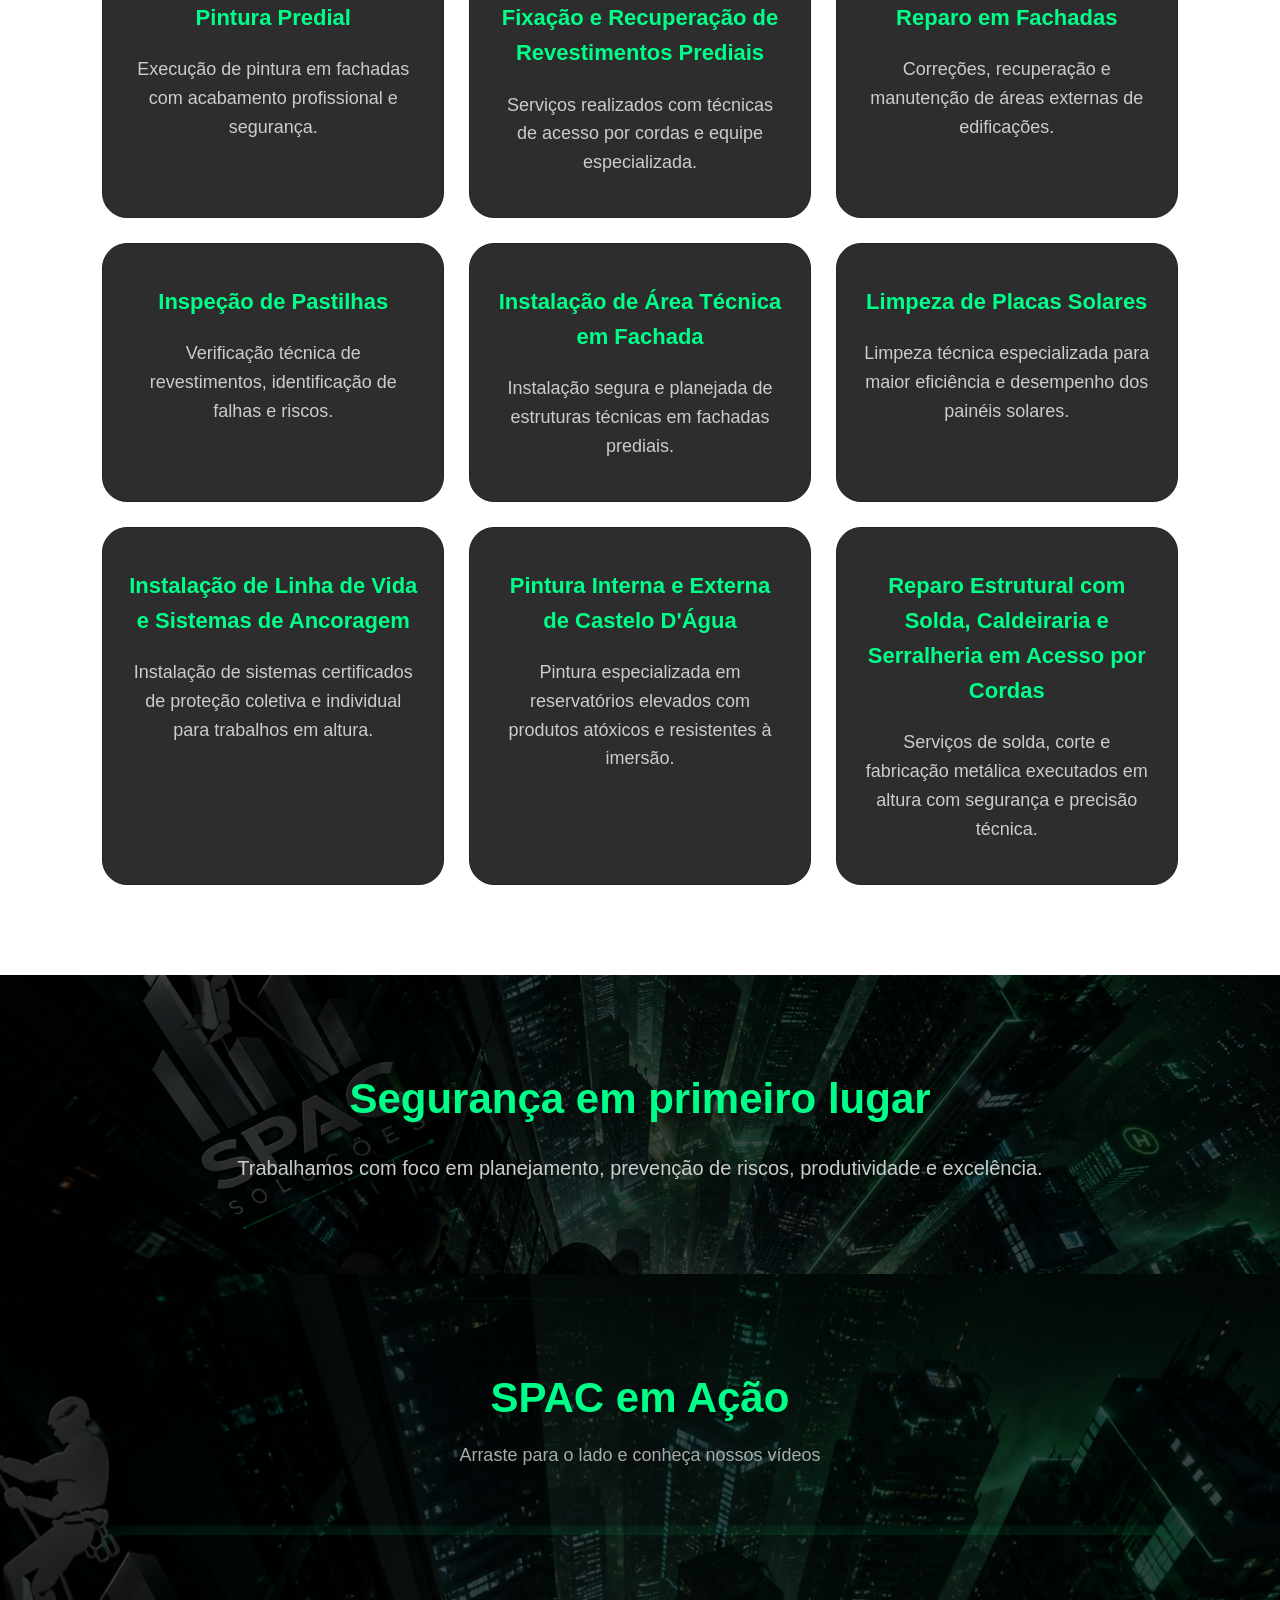
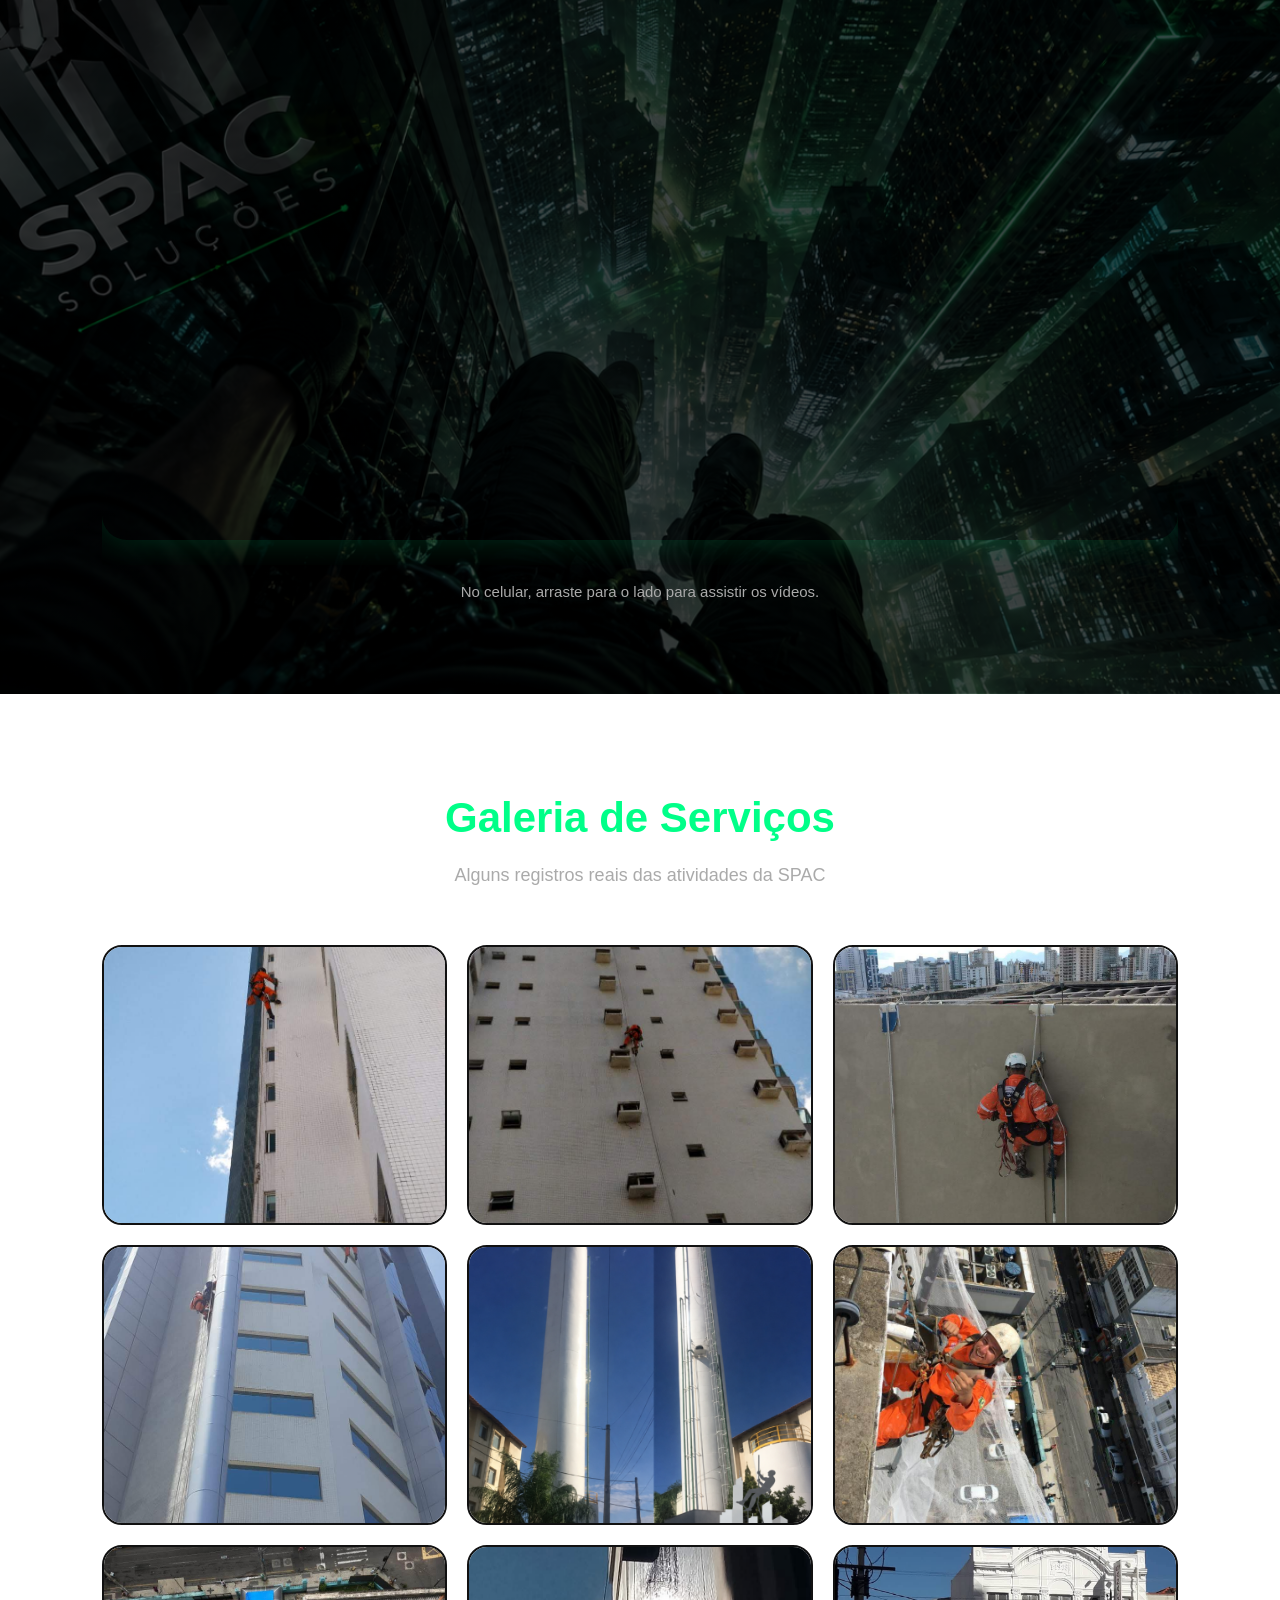
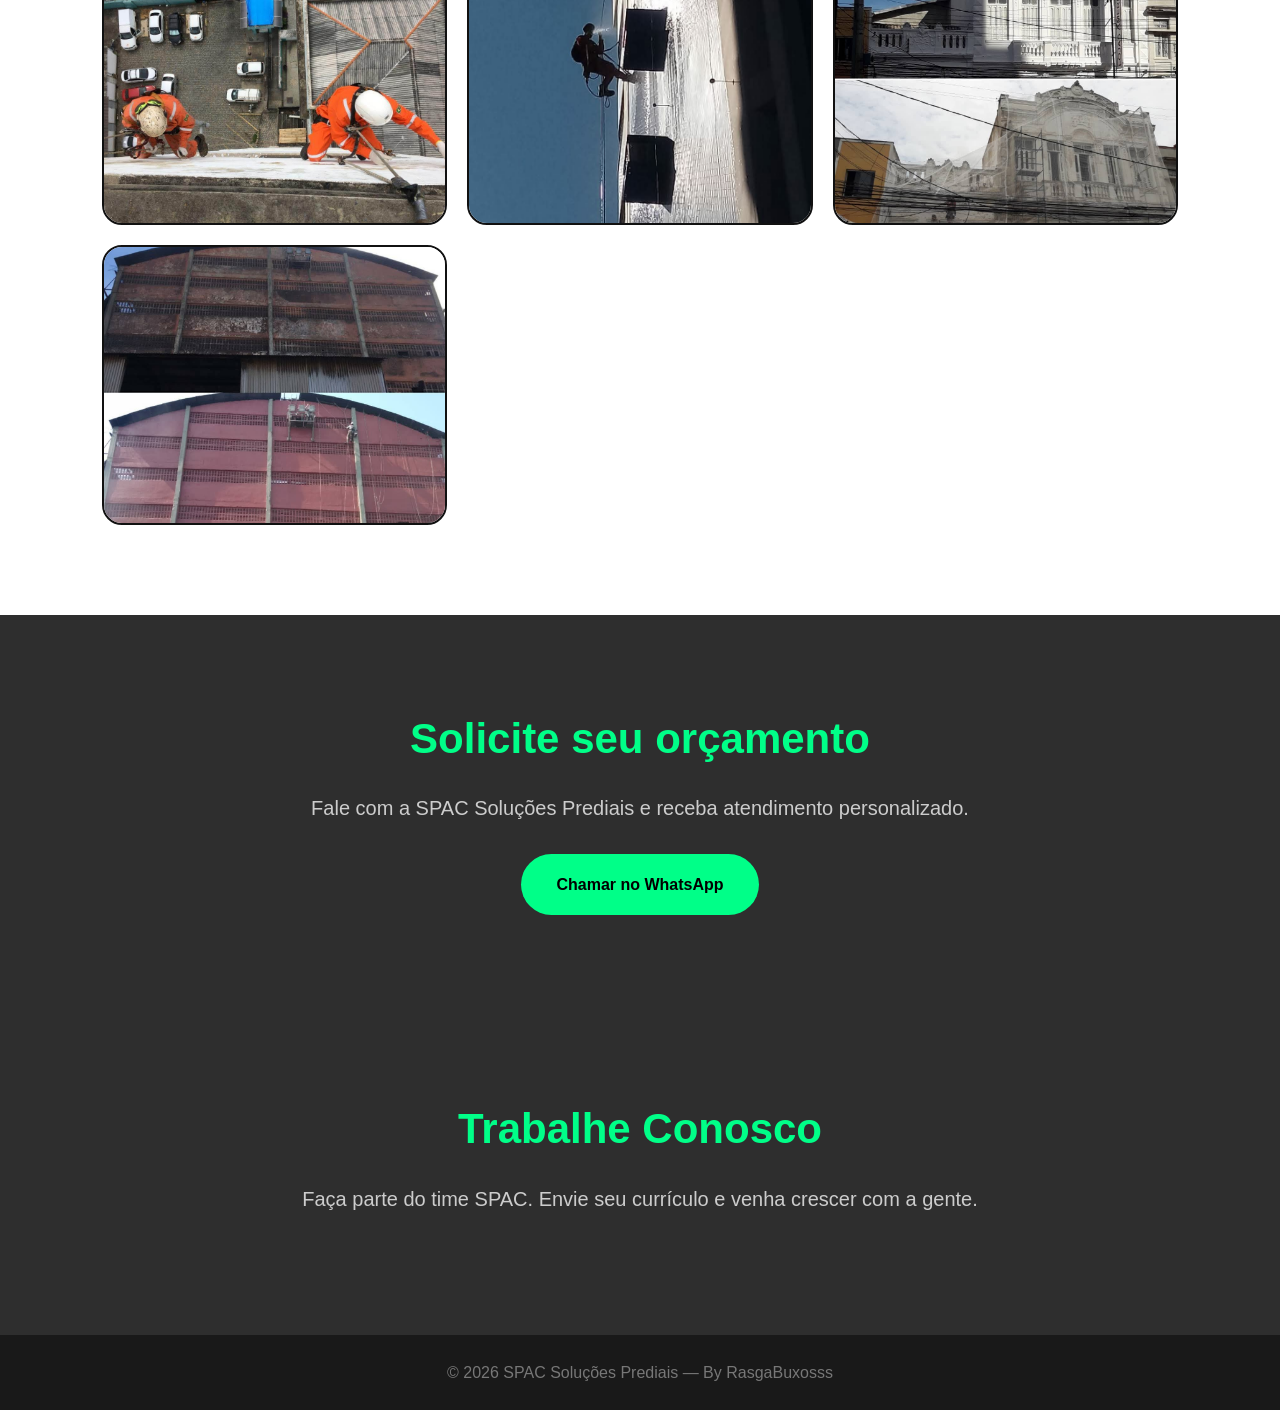
==== commit 6b16f725: "Update index.html" ====
--- a/index.html
+++ b/index.html
@@ -26,7 +26,7 @@
     <div class="logo-text">SPAC SOLUÇÕES PREDIAIS</div>
     <h1>Serviços em altura com <span>segurança, técnica e qualidade</span></h1>
     <p>Especialistas em acesso por cordas, pintura predial, reparo em fachadas e inspeção de pastilhas.</p>
-    <a class="btn" href="https://wa.me/5522999495282" target="_blank">Solicitar orçamento</a>
+    <a class="btn" href="https://app.spacsolucoes.com.br/" target="_blank">Solicitar orçamento</a>
   </div>
 </header>
 
--- a/style.css
+++ b/style.css
@@ -425,6 +425,7 @@
 
 .whatsapp-btn  { background: #25D366; }
 .instagram-btn { background: linear-gradient(45deg,#833AB4,#E1306C,#F77737); }
+.youtube-btn   { background: #FF0000; }
 
 /* =====================
    RESPONSIVO
